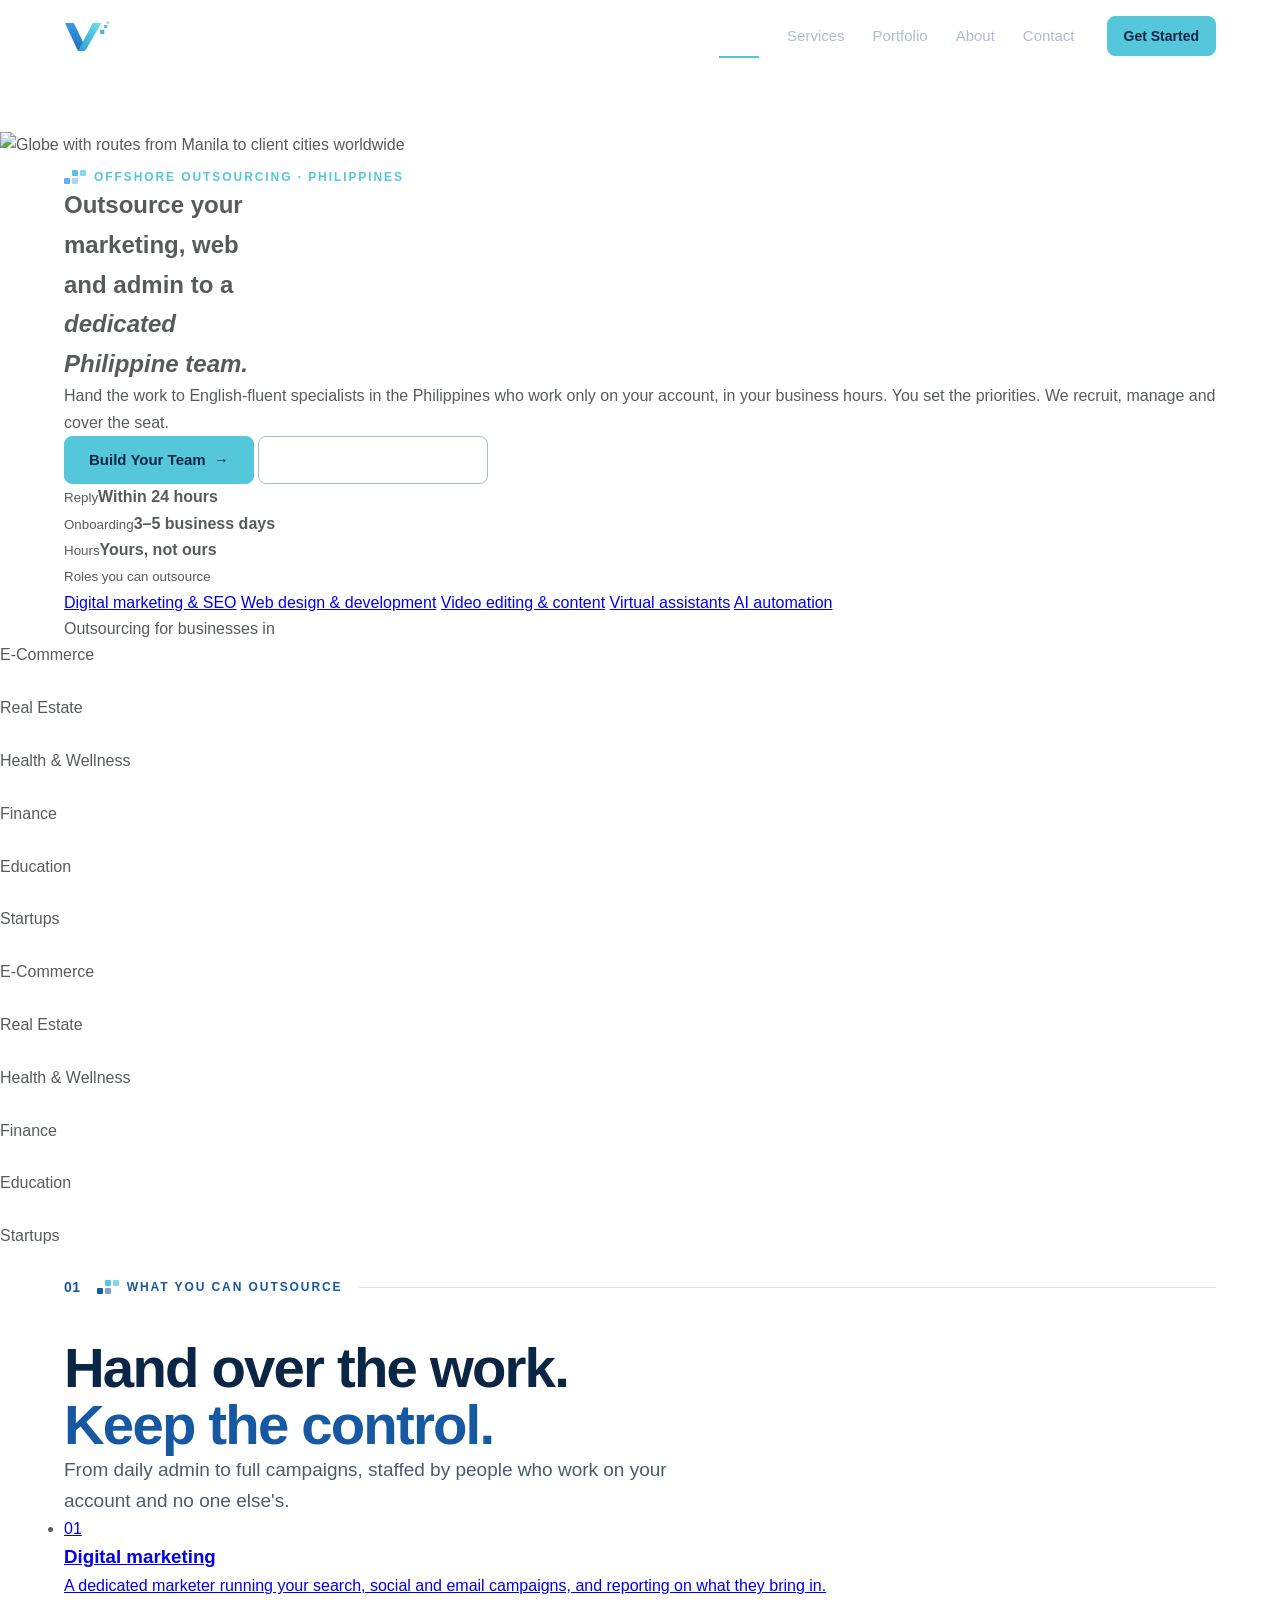
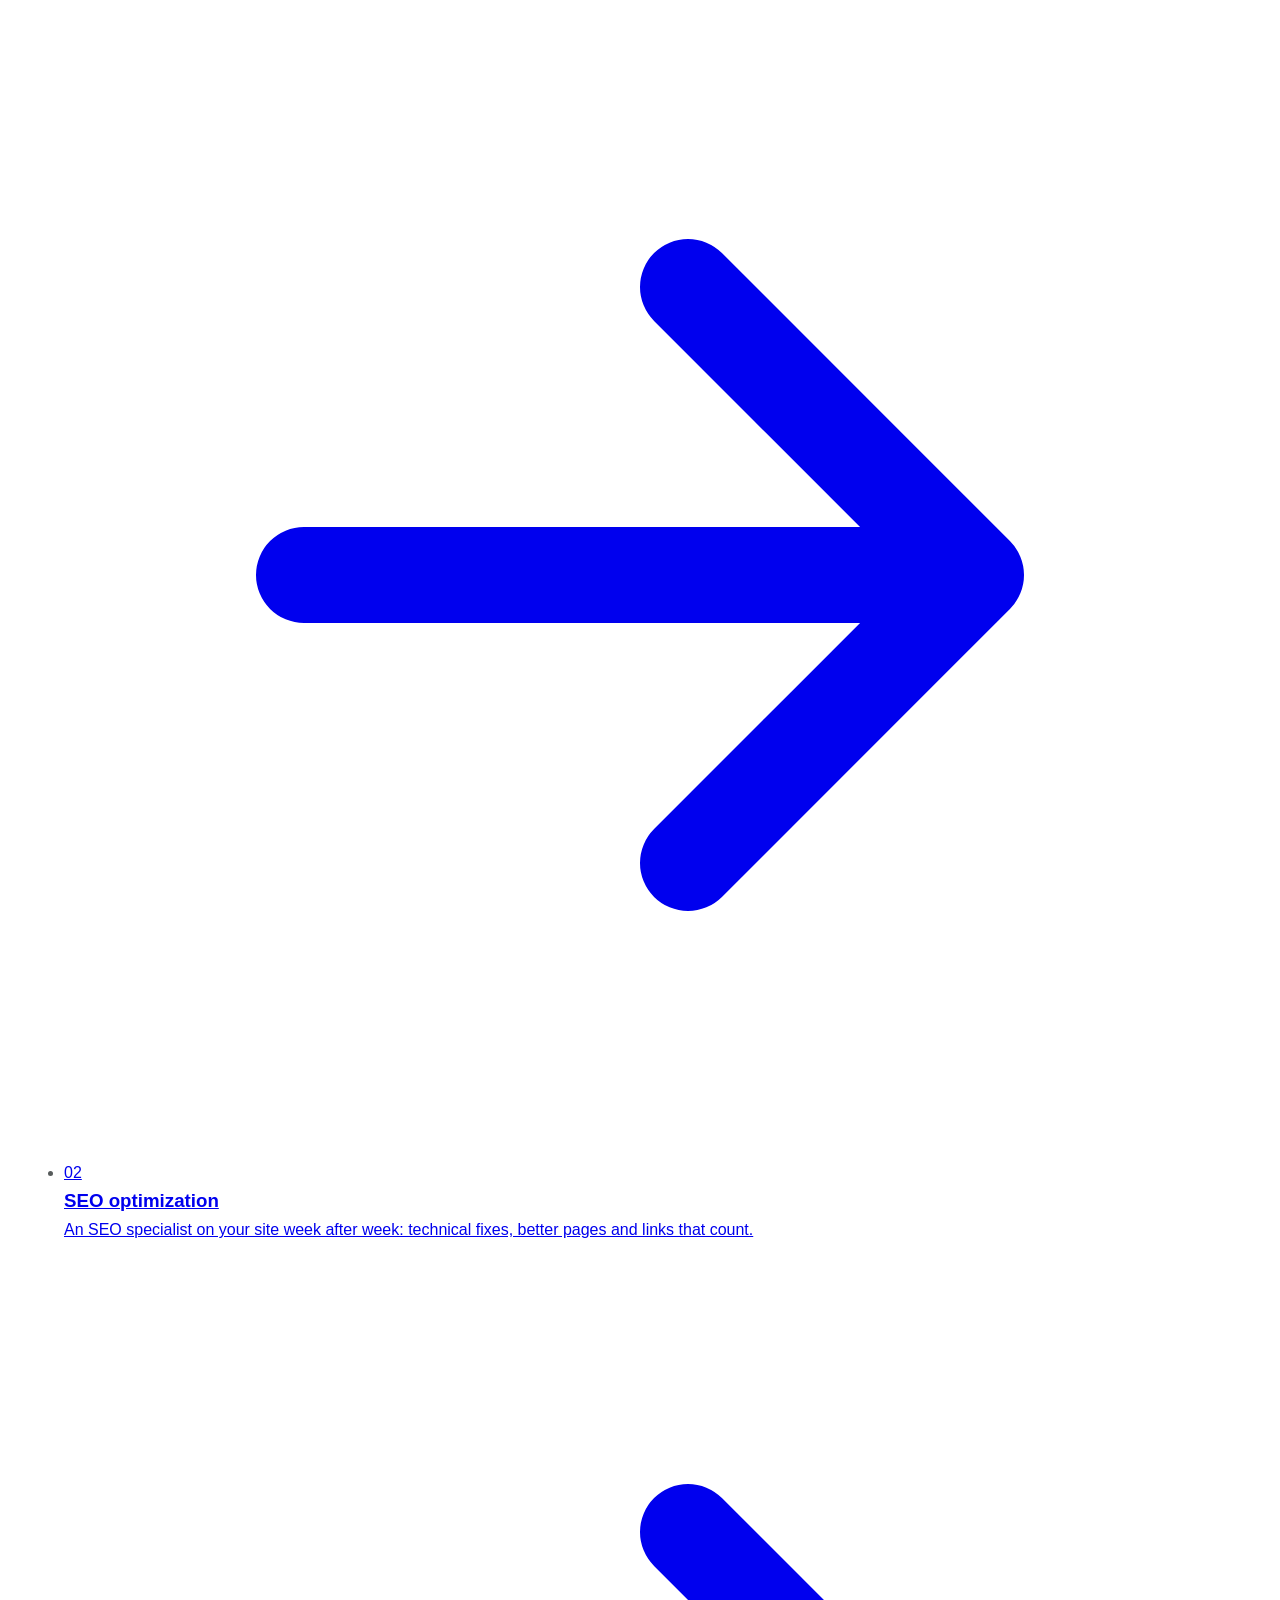
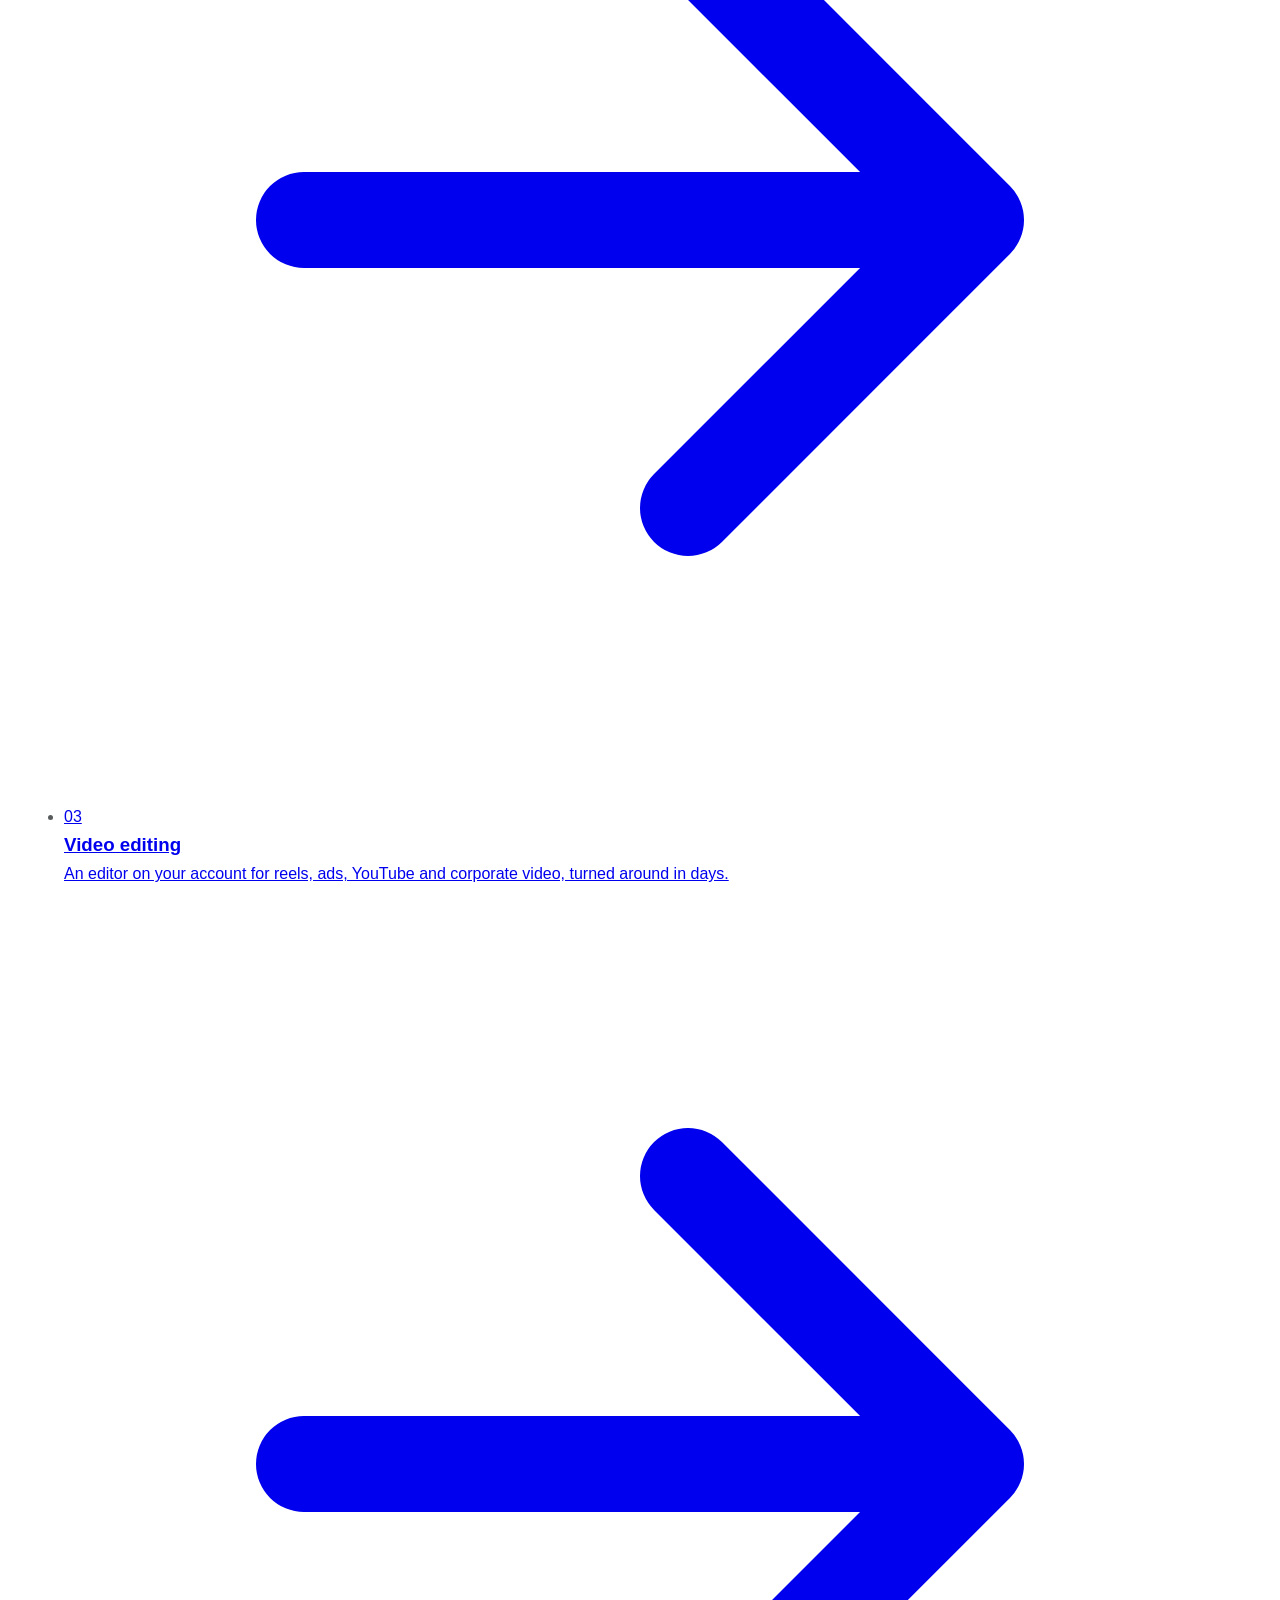
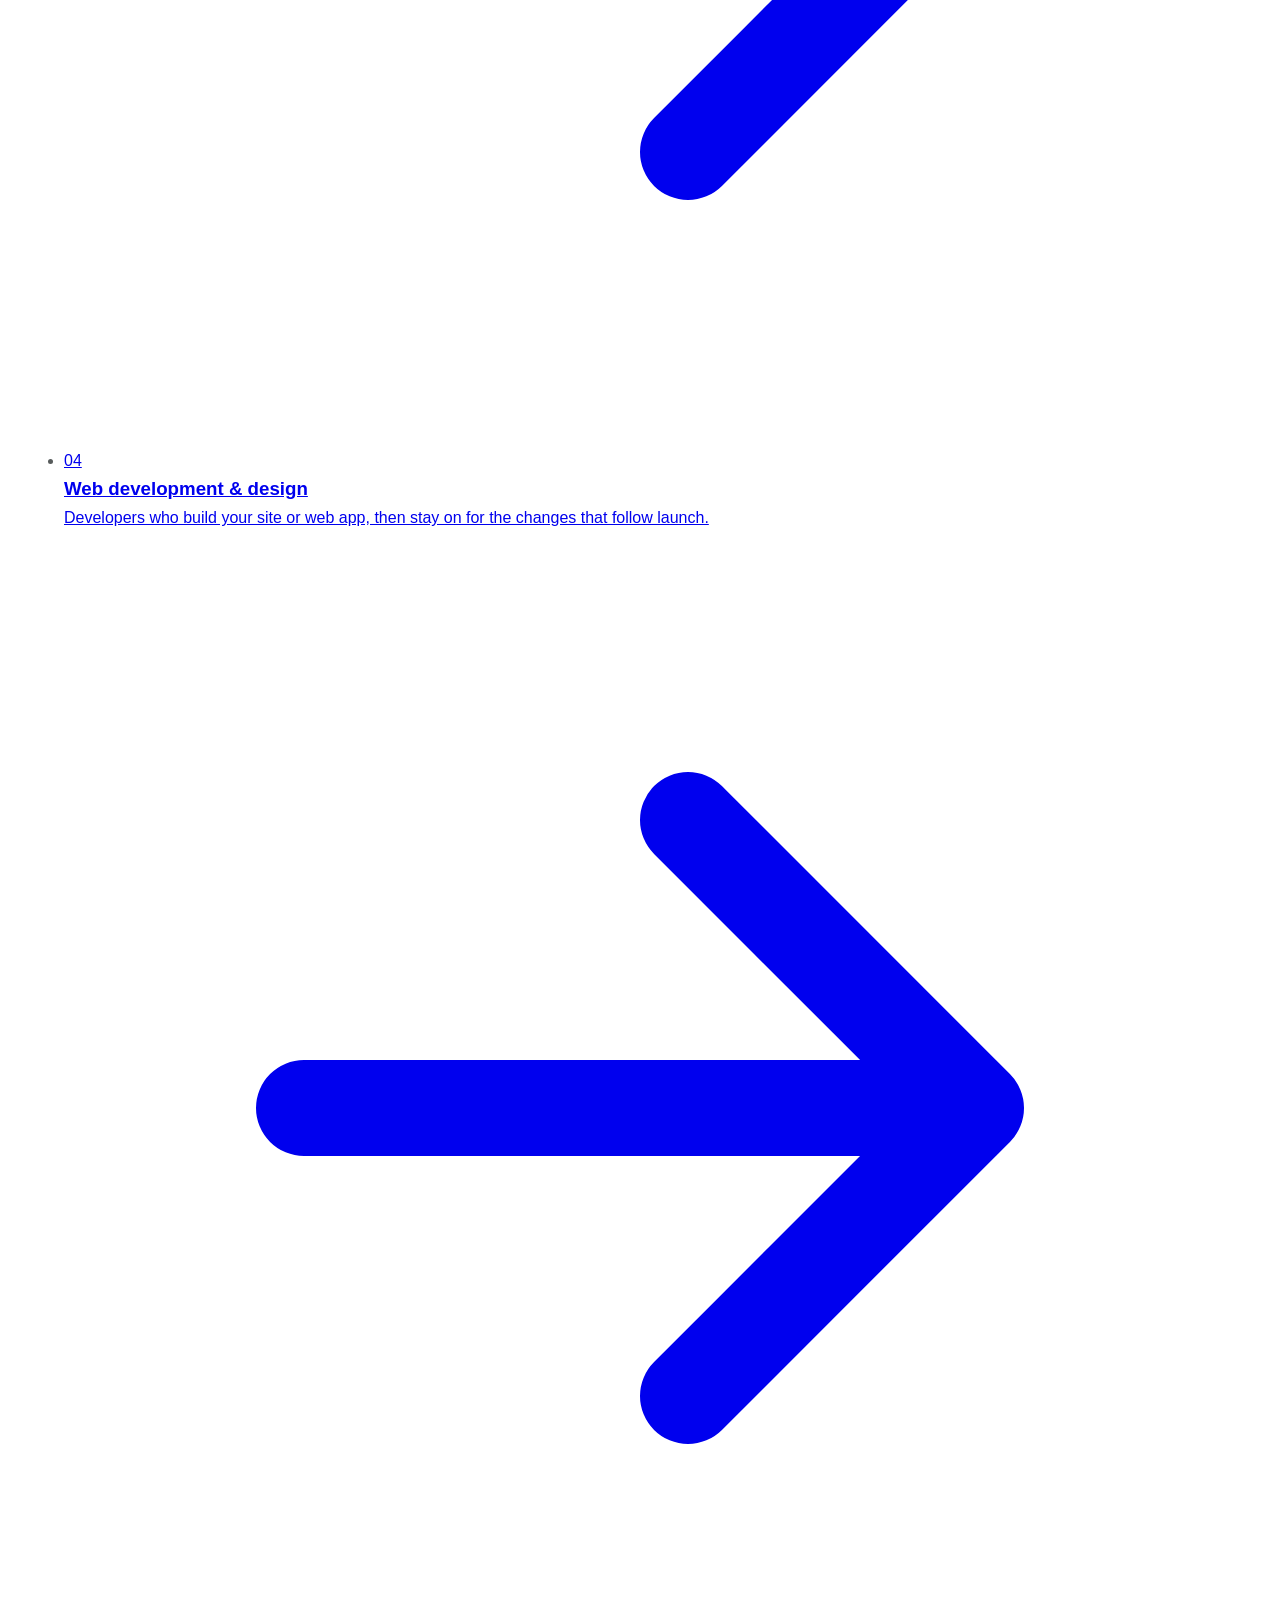
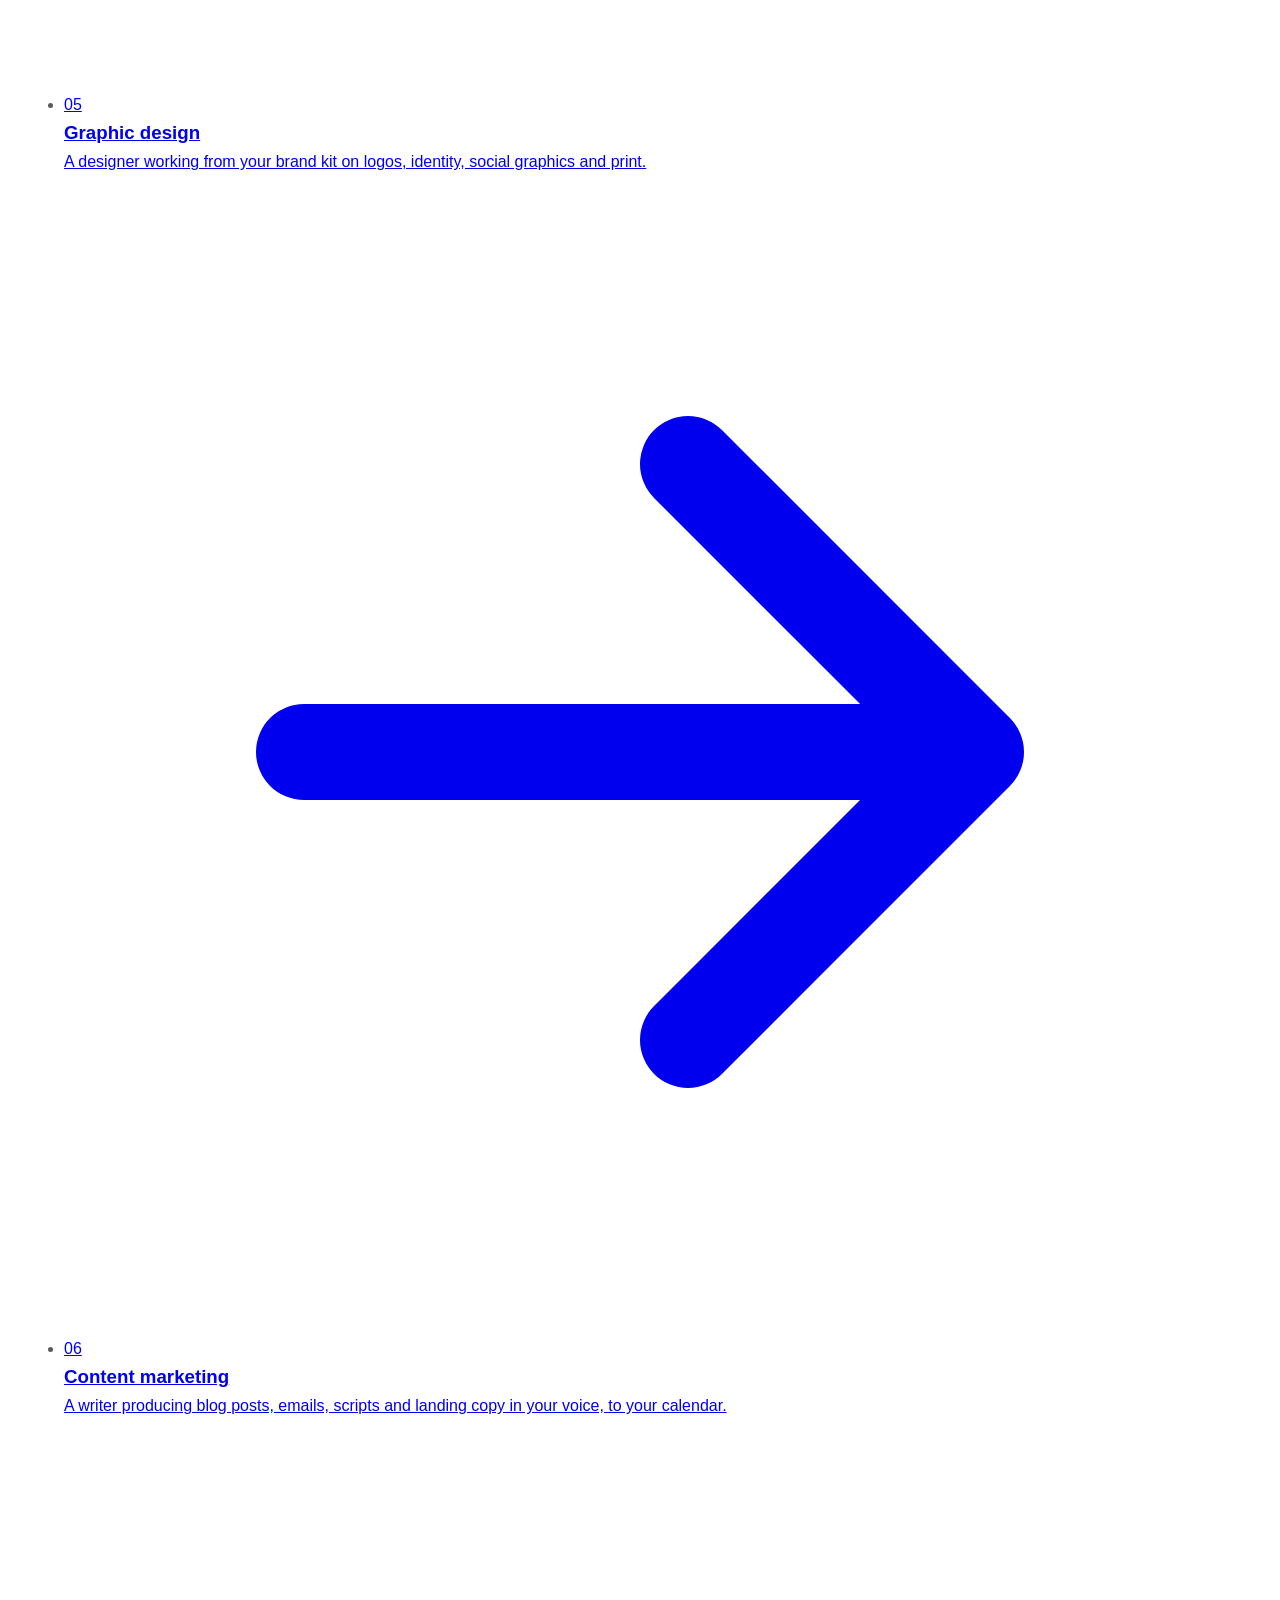
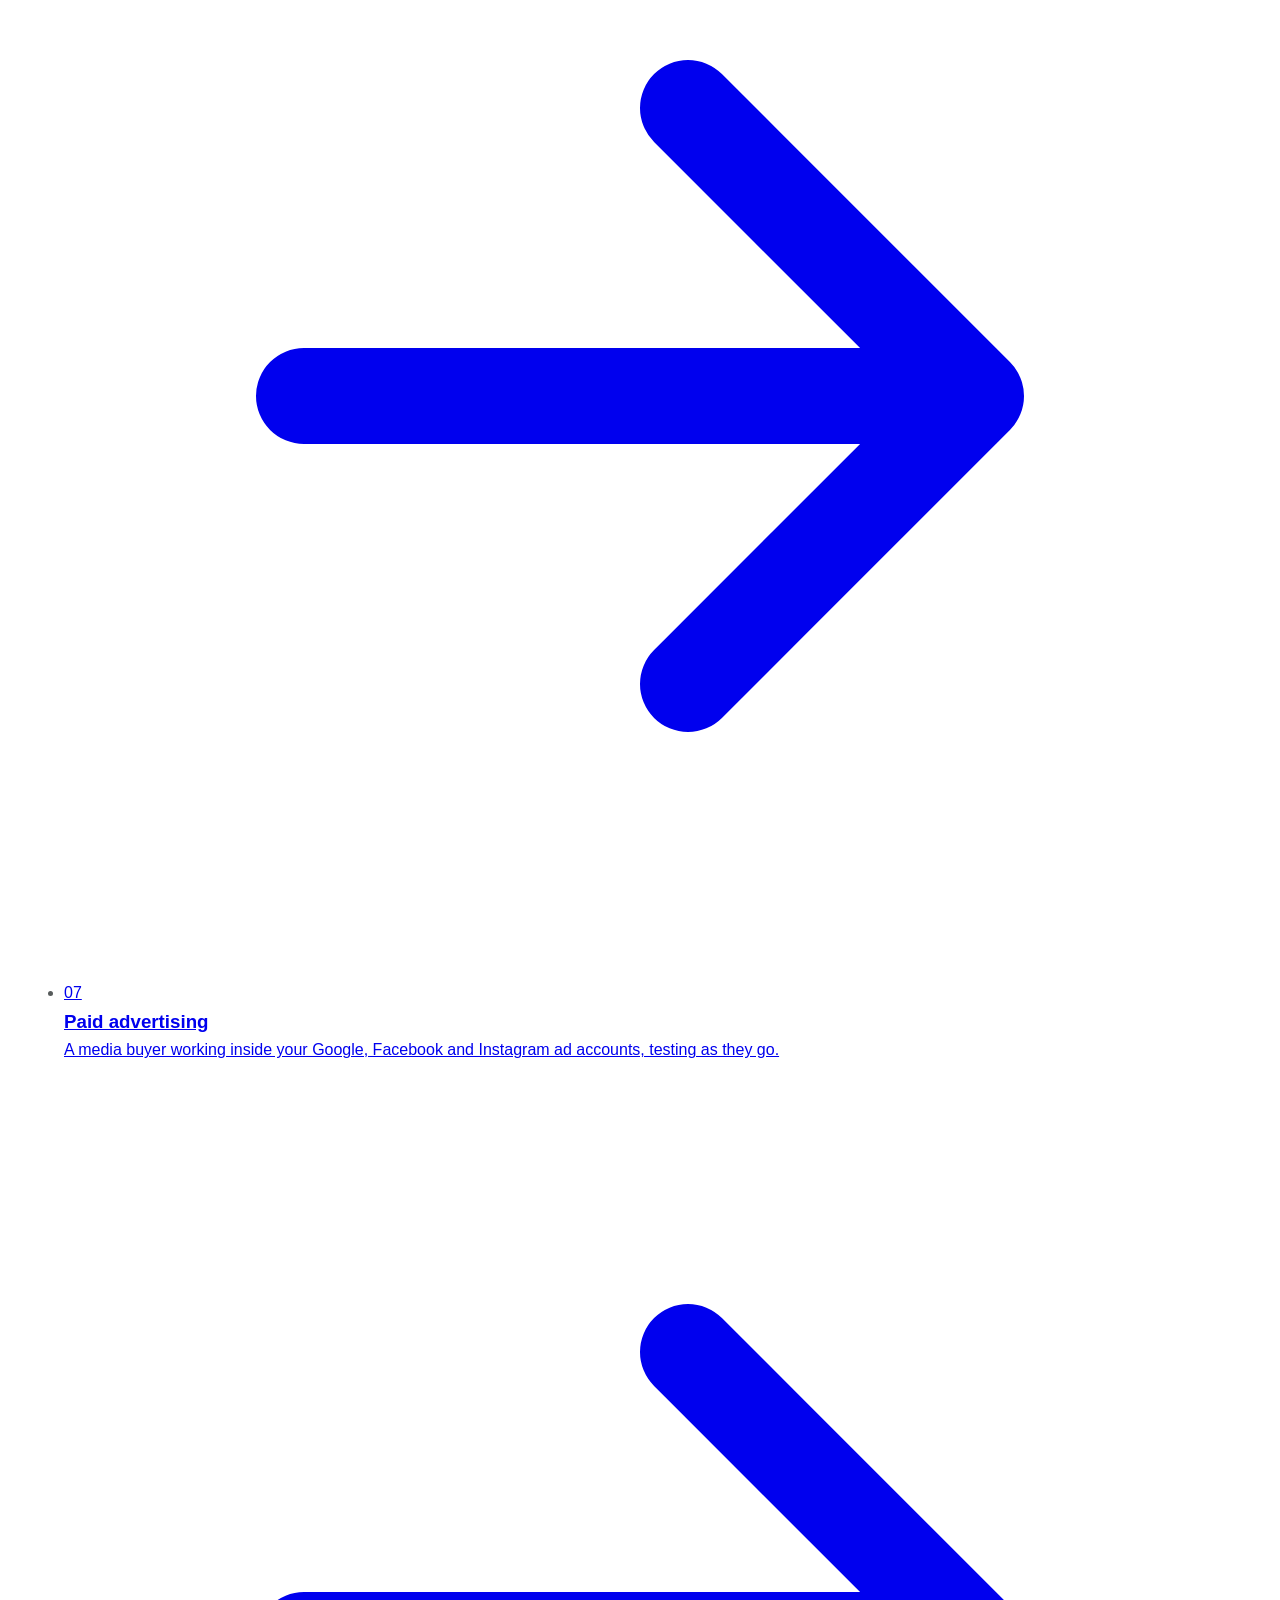
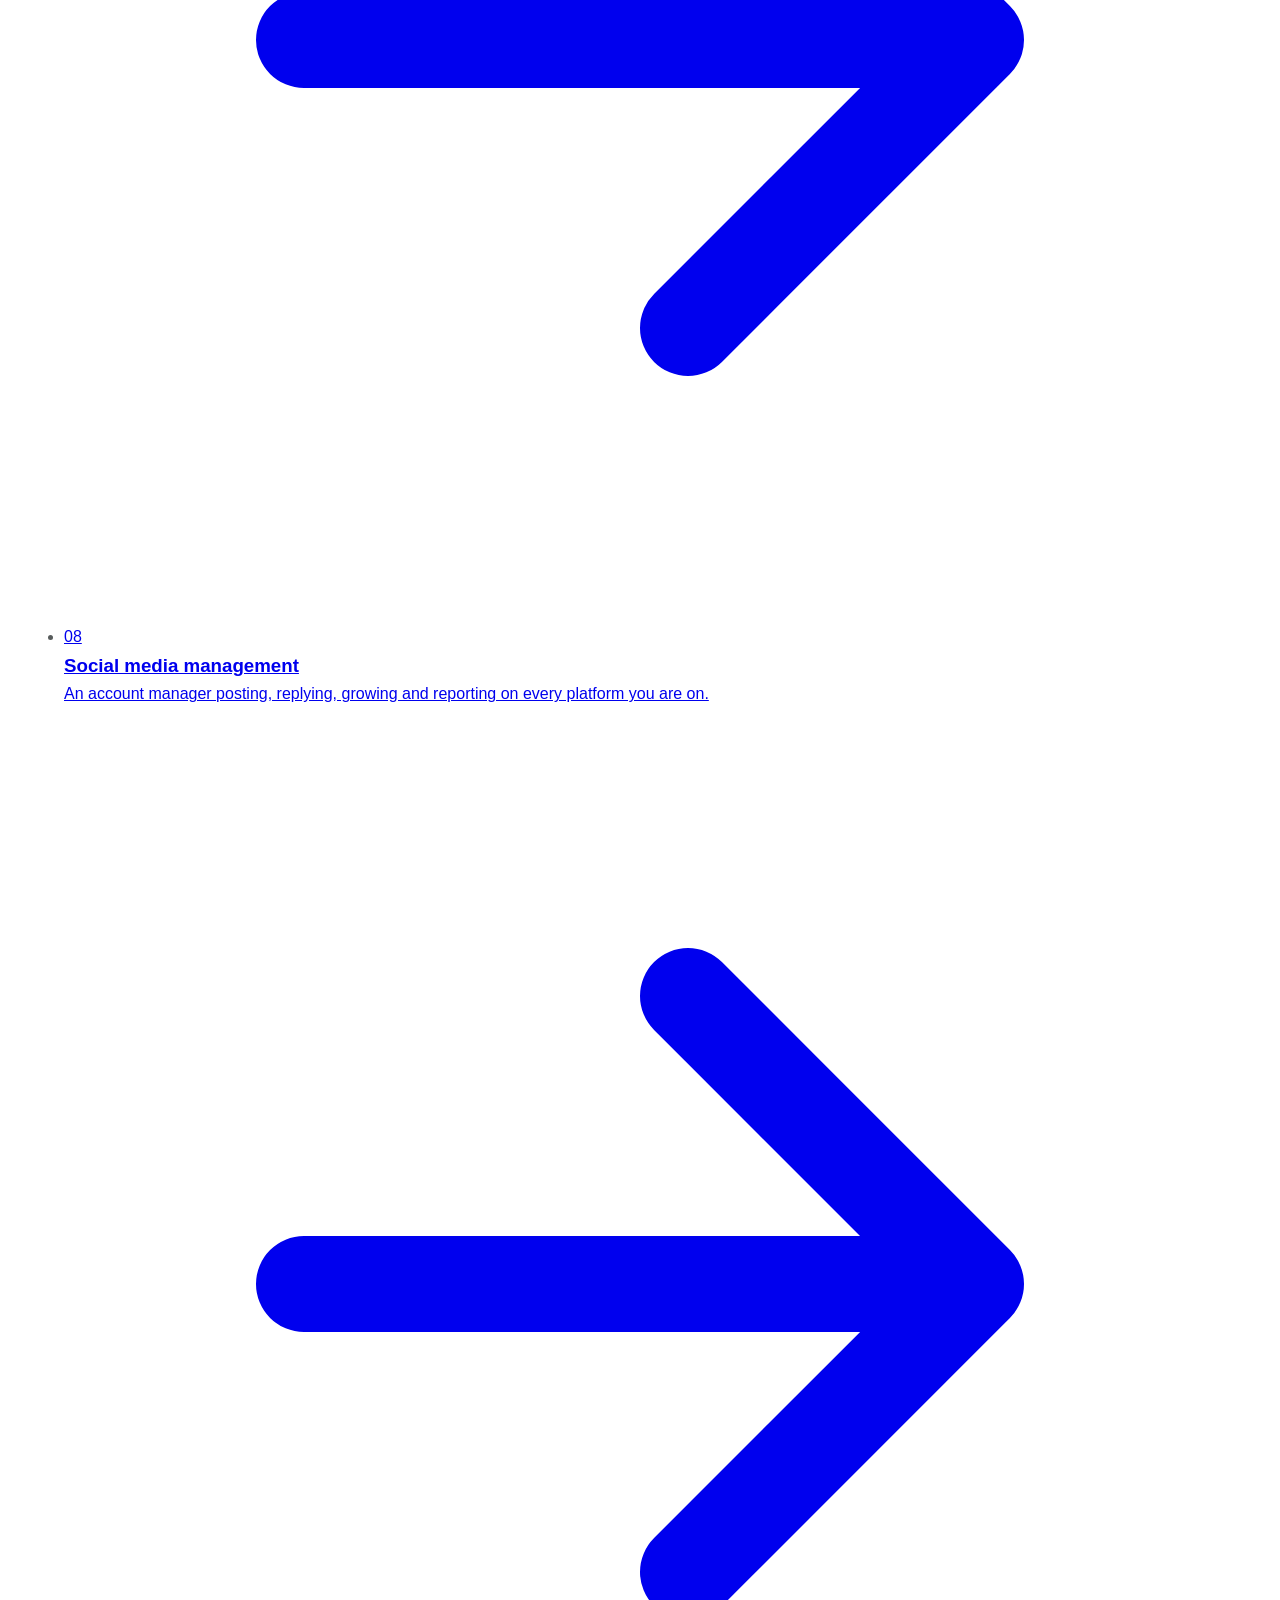
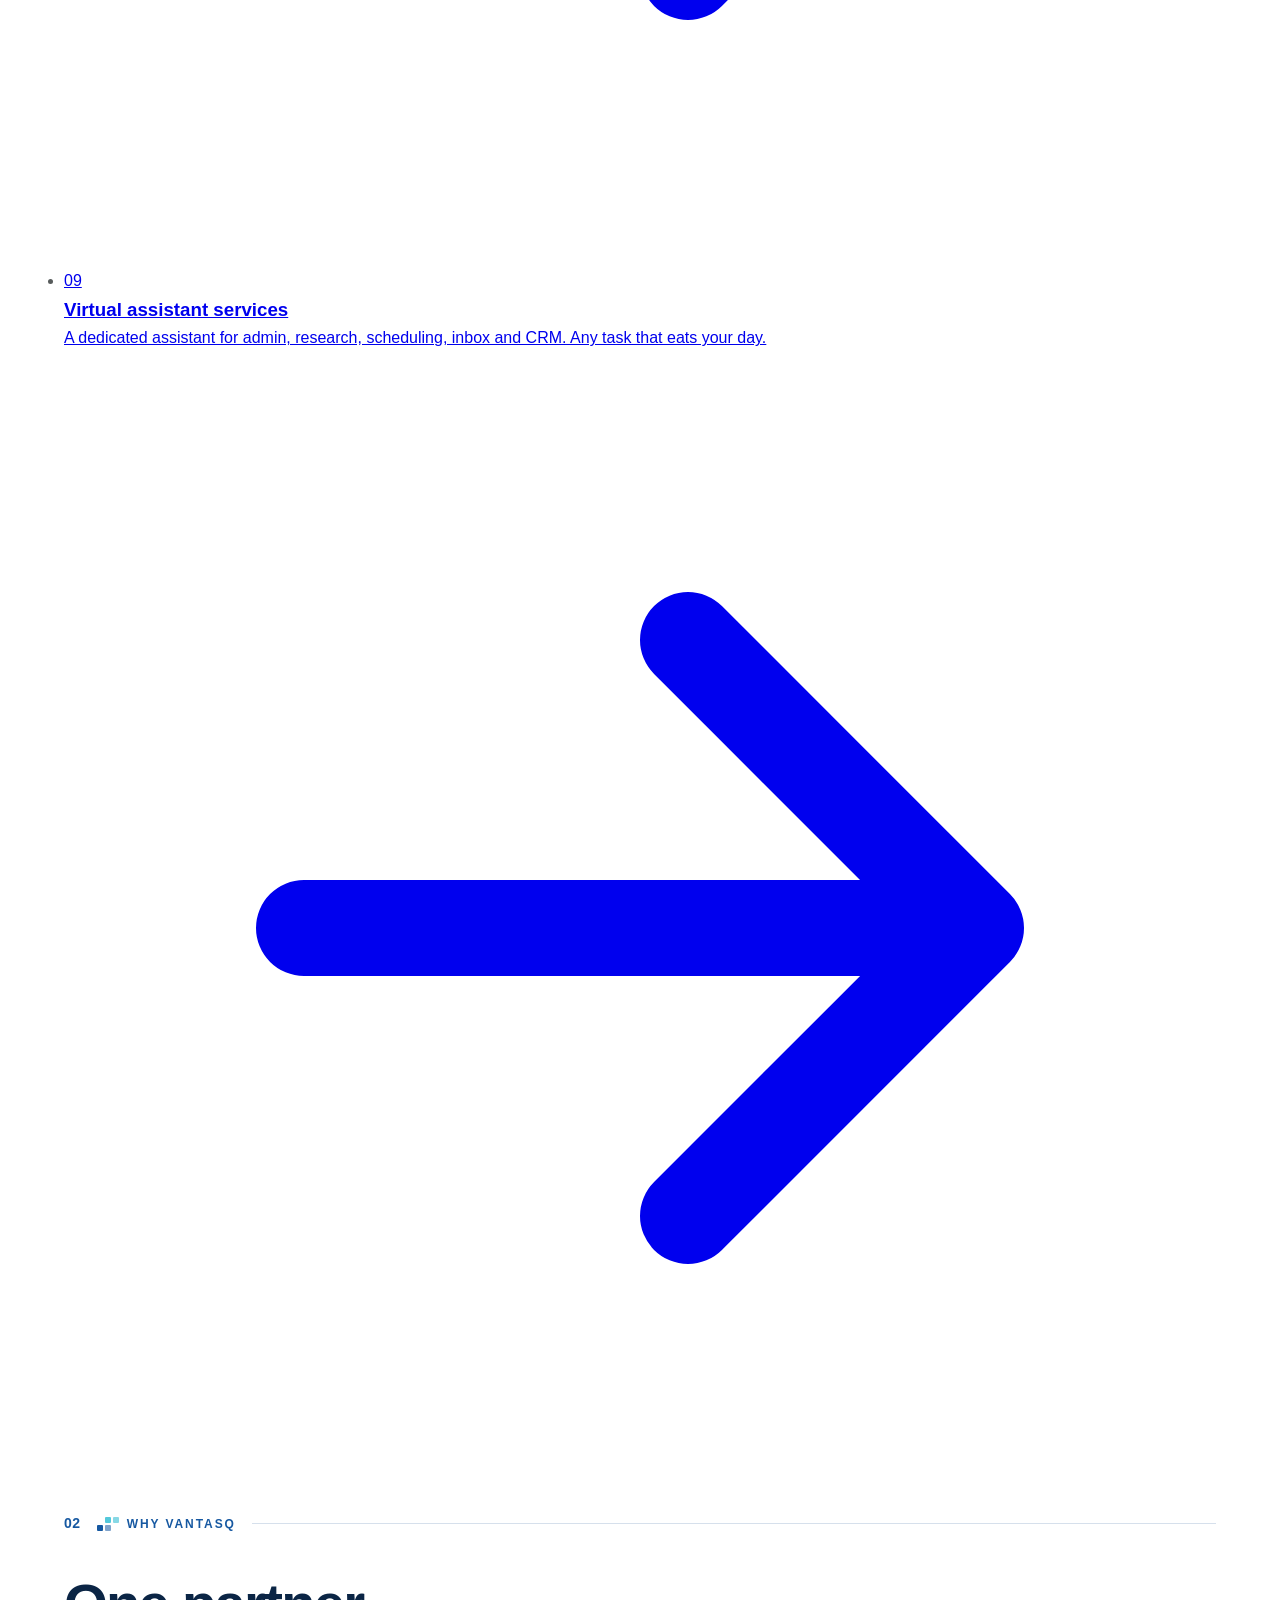
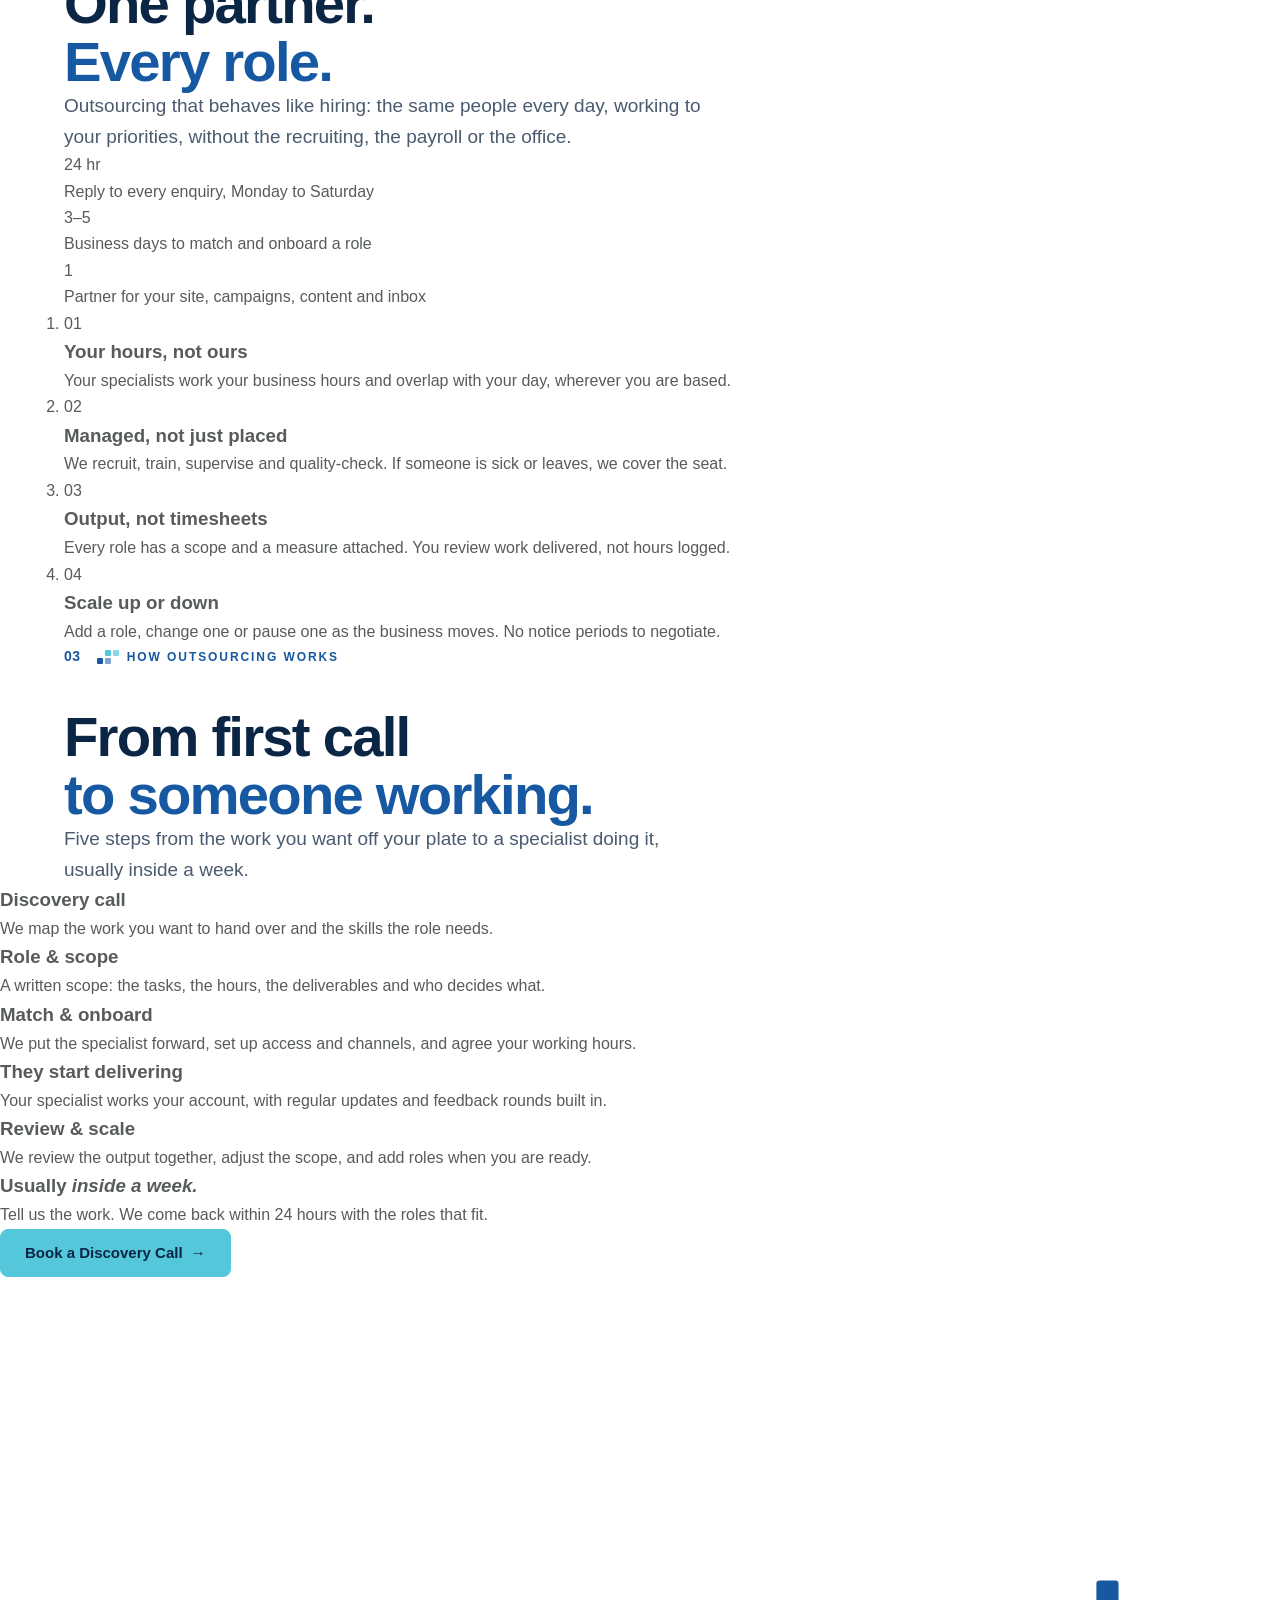
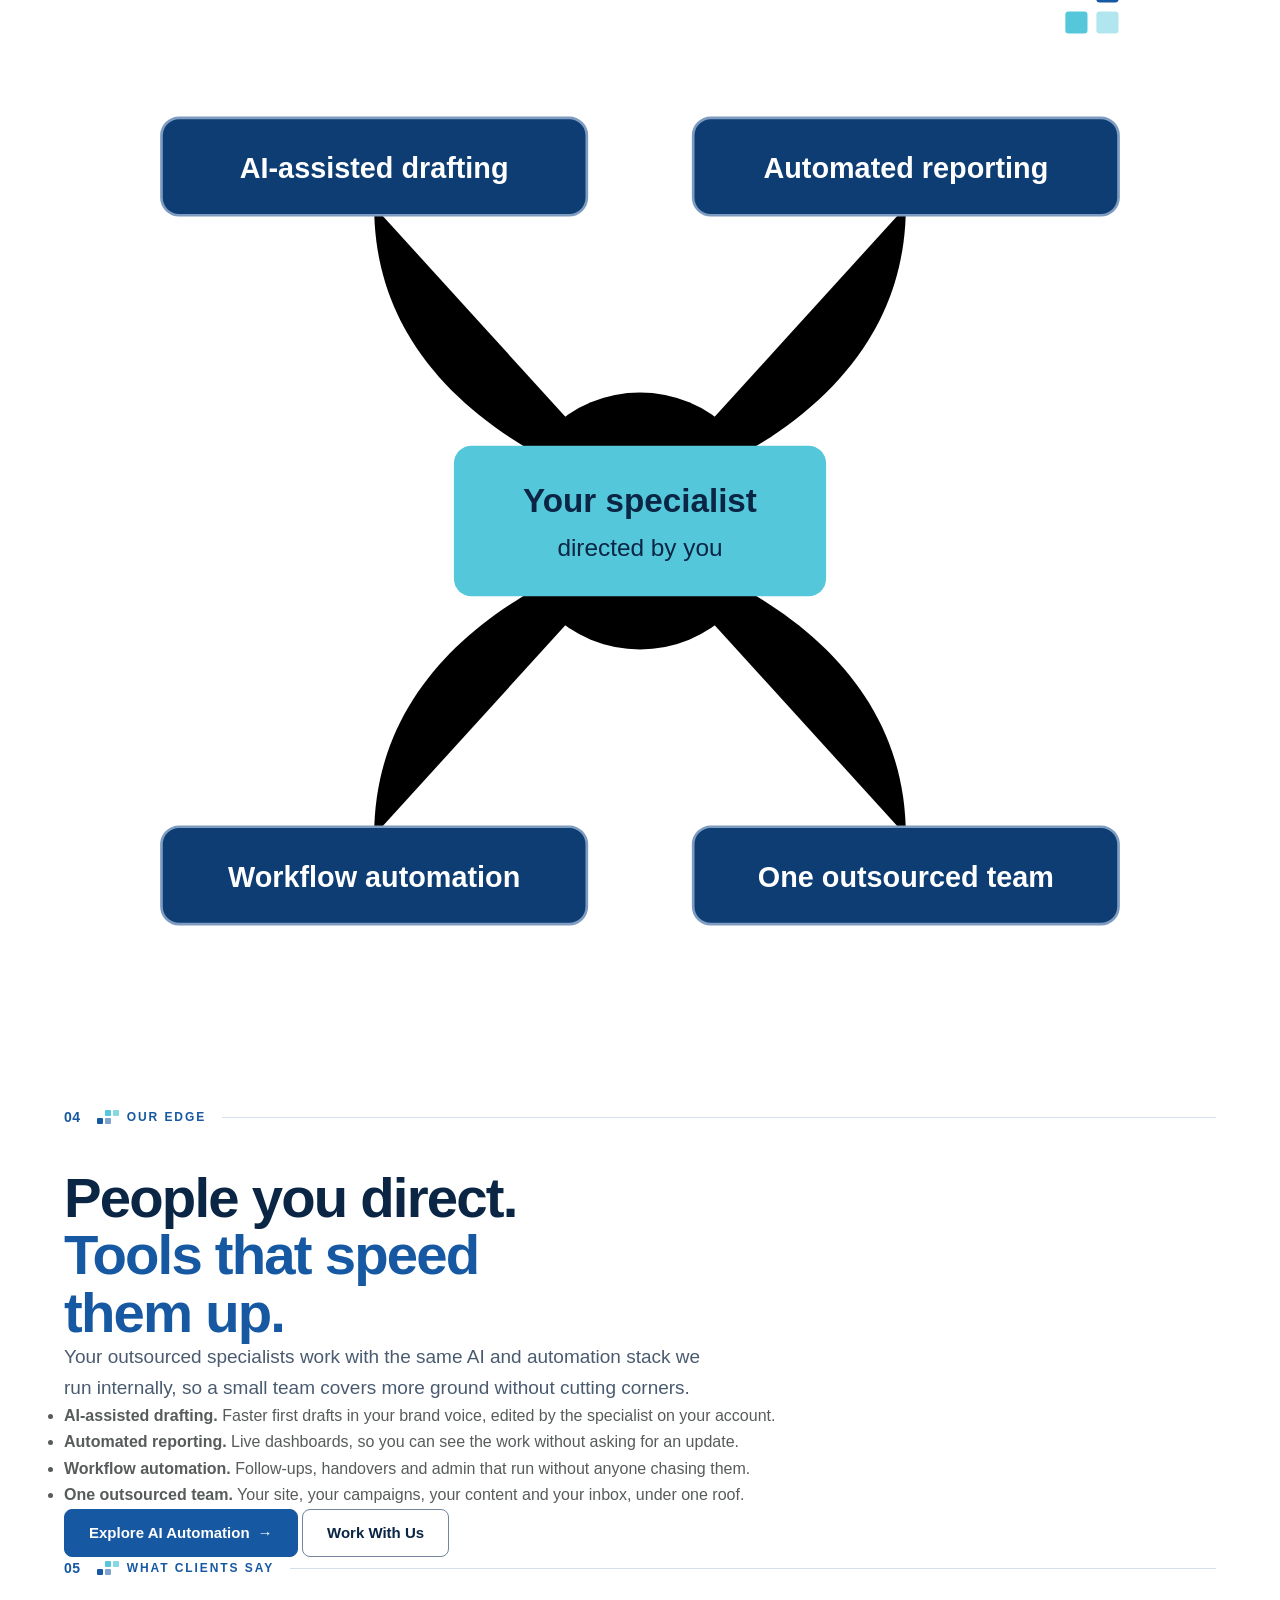
==== public/index.html @ dd67c236 "chore: rebrand kavyro solutions to vantasq Renames the brand, domain (vantasq.com), contact email, r" ====
<!DOCTYPE html>
<html lang="en">
<head>
  <meta charset="UTF-8" />
  <meta name="viewport" content="width=device-width, initial-scale=1.0" />
  <!-- Google tag (gtag.js). The queue and config are set up here as usual;
       the library itself is fetched after the load event so that on a slow
       connection its 70 KB does not compete with the stylesheet and the hero
       fonts. gtag.js replays the queued config, so the page view is still
       recorded. -->
  <script>
    window.dataLayer = window.dataLayer || [];
    function gtag(){dataLayer.push(arguments);}
    gtag('js', new Date());

    gtag('config', 'G-FJXBDVE3B0');

    window.addEventListener('load', function () {
      var s = document.createElement('script');
      s.async = true;
      s.src = 'https://www.googletagmanager.com/gtag/js?id=G-FJXBDVE3B0';
      document.head.appendChild(s);
    });
  </script>
  <title>Outsource Marketing, Web &amp; Admin to the Philippines | Vantasq</title>
  <meta name="description" content="Outsource marketing, SEO, web design, video and admin to dedicated Philippine specialists. English-fluent, working your hours, recruited and managed by us." />
  <link rel="canonical" href="https://vantasq.com/" />
  <meta name="theme-color" content="#1658a1" />

  <!-- Link previews. og:image is the 1200×630 card tools/og-image.js renders. -->
  <meta property="og:type" content="website" />
  <meta property="og:site_name" content="Vantasq" />
  <meta property="og:url" content="https://vantasq.com/" />
  <meta property="og:title" content="Outsource Marketing, Web &amp; Admin to the Philippines | Vantasq" />
  <meta property="og:description" content="Outsource marketing, SEO, web design, video and admin to dedicated Philippine specialists. English-fluent, working your hours, recruited and managed by us." />
  <meta property="og:image" content="https://vantasq.com/assets/og-image.jpg" />
  <meta property="og:image:width" content="1200" />
  <meta property="og:image:height" content="630" />
  <meta property="og:image:alt" content="Vantasq — outsourcing partner in the Philippines" />
  <meta property="og:locale" content="en_US" />
  <meta name="twitter:card" content="summary_large_image" />
  <meta name="twitter:title" content="Outsource Marketing, Web &amp; Admin to the Philippines | Vantasq" />
  <meta name="twitter:description" content="Outsource marketing, SEO, web design, video and admin to dedicated Philippine specialists. English-fluent, working your hours, recruited and managed by us." />
  <meta name="twitter:image" content="https://vantasq.com/assets/og-image.jpg" />
  <meta name="twitter:image:alt" content="Vantasq — outsourcing partner in the Philippines" />
  <link rel="icon" href="favicon.ico" sizes="48x48" />
  <link rel="icon" type="image/svg+xml" href="assets/icon.svg" />
  <link rel="apple-touch-icon" href="assets/apple-touch-icon.png" />
  <!-- The headline face, fetched alongside the CSS instead of after it. -->
  <link rel="preload" href="assets/fonts/montserrat-latin.woff2" as="font" type="font/woff2" crossorigin />
  <link rel="stylesheet" href="assets/styles/main.css?v=20261029" />
  <link rel="stylesheet" href="assets/styles/home-page.css?v=20261029" />
  <link rel="stylesheet" href="assets/styles/contact-block.css?v=20261029" />

  <!-- Organization and WebSite for the knowledge panel; the service list
       mirrors #services and the contact form's <select>. -->
  <script type="application/ld+json">
  {
    "@context": "https://schema.org",
    "@graph": [
      {
        "@type": "Organization",
        "@id": "https://vantasq.com/#organization",
        "name": "Vantasq",
        "url": "https://vantasq.com/",
        "logo": {
          "@type": "ImageObject",
          "url": "https://vantasq.com/assets/logo.png",
          "width": 512,
          "height": 512
        },
        "image": "https://vantasq.com/assets/og-image.jpg",
        "description": "Outsourcing partner based in the Philippines. Vantasq places dedicated, English-fluent marketing, SEO, web design, video and virtual assistant specialists inside client businesses and manages them day to day.",
        "address": {
          "@type": "PostalAddress",
          "addressCountry": "PH"
        },
        "areaServed": "Worldwide",
        "knowsLanguage": "English",
        "email": "info@vantasq.com",
        "sameAs": [
          "https://www.facebook.com/people/Kavyro-Solutions/61587041615055/",
          "https://www.instagram.com/kavyrosolutions"
        ],
        "contactPoint": {
          "@type": "ContactPoint",
          "contactType": "sales",
          "email": "info@vantasq.com",
          "availableLanguage": "English"
        },
        "hasOfferCatalog": {
          "@type": "OfferCatalog",
          "name": "Outsourced roles and services",
          "itemListElement": [
            { "@type": "Offer", "itemOffered": { "@type": "Service", "name": "Digital Marketing" } },
            { "@type": "Offer", "itemOffered": { "@type": "Service", "name": "SEO Optimization" } },
            { "@type": "Offer", "itemOffered": { "@type": "Service", "name": "Video Editing" } },
            { "@type": "Offer", "itemOffered": { "@type": "Service", "name": "Web Development & Design" } },
            { "@type": "Offer", "itemOffered": { "@type": "Service", "name": "Graphic Design" } },
            { "@type": "Offer", "itemOffered": { "@type": "Service", "name": "Content Marketing" } },
            { "@type": "Offer", "itemOffered": { "@type": "Service", "name": "Paid Advertising" } },
            { "@type": "Offer", "itemOffered": { "@type": "Service", "name": "Social Media Management" } },
            { "@type": "Offer", "itemOffered": { "@type": "Service", "name": "Virtual Assistant Services" } },
            { "@type": "Offer", "itemOffered": { "@type": "Service", "name": "Dedicated Offshore Staffing" } }
          ]
        }
      },
      {
        "@type": "WebSite",
        "@id": "https://vantasq.com/#website",
        "url": "https://vantasq.com/",
        "name": "Vantasq",
        "inLanguage": "en",
        "publisher": { "@id": "https://vantasq.com/#organization" }
      },
      {
        "@type": "WebPage",
        "@id": "https://vantasq.com/#webpage",
        "url": "https://vantasq.com/",
        "name": "Outsource Marketing, Web & Admin to the Philippines | Vantasq",
        "description": "Outsource marketing, SEO, web design, video and admin to dedicated Philippine specialists. English-fluent, working your hours, recruited and managed by us.",
        "inLanguage": "en",
        "isPartOf": { "@id": "https://vantasq.com/#website" },
        "about": { "@id": "https://vantasq.com/#organization" },
        "primaryImageOfPage": {
          "@type": "ImageObject",
          "url": "https://vantasq.com/assets/og-image.jpg",
          "width": 1200,
          "height": 630
        },
        "significantLink": [
          "https://vantasq.com/digital-marketing-seo",
          "https://vantasq.com/web-design",
          "https://vantasq.com/video-editing",
          "https://vantasq.com/virtual-assistant-services",
          "https://vantasq.com/ai-automation",
          "https://vantasq.com/about"
        ]
      },
      {
        "@type": "FAQPage",
        "@id": "https://vantasq.com/#faq",
        "mainEntity": [
          {
            "@type": "Question",
            "name": "How quickly can someone start?",
            "acceptedAnswer": { "@type": "Answer", "text": "Most roles are matched and onboarded within 3–5 business days of sign-off. We reply to every enquiry within 24 hours, Monday to Saturday." }
          },
          {
            "@type": "Question",
            "name": "Do I manage the person day to day?",
            "acceptedAnswer": { "@type": "Answer", "text": "You set the priorities and review the output. We handle recruitment, supervision, quality checks and cover, so you are not running an offshore HR function." }
          },
          {
            "@type": "Question",
            "name": "What hours does my outsourced team work?",
            "acceptedAnswer": { "@type": "Answer", "text": "Yours. Your specialists work your business hours and overlap with your day, whether you are in the United States, the United Kingdom, Australia or anywhere else." }
          },
          {
            "@type": "Question",
            "name": "What happens if my specialist is sick or leaves?",
            "acceptedAnswer": { "@type": "Answer", "text": "We cover the seat. Every account has a backup briefed on the work, and finding a replacement is our job, not yours." }
          },
          {
            "@type": "Question",
            "name": "Is my data safe with an offshore team?",
            "acceptedAnswer": { "@type": "Answer", "text": "Accounts, files and data stay in your own systems. Access is role-based and revocable, and everyone working on your account signs an NDA." }
          },
          {
            "@type": "Question",
            "name": "Can I outsource more than one role?",
            "acceptedAnswer": { "@type": "Answer", "text": "Yes, and most clients do. One partner covers your website, marketing, video and admin, so nothing falls between the cracks." }
          }
        ]
      }
    ]
  }
  </script>
</head>
<body>
  <a class="skip-link" href="#main">Skip to content</a>

  <!-- ─── MOBILE NAV ─────────────────────────────────────────────── -->
  <div class="mobile-nav" id="mobileNav">
    <button type="button" class="mobile-close" onclick="closeMob()" aria-label="Close menu"><svg class="icon ico-close" viewBox="0 0 24 24" aria-hidden="true" focusable="false"><path class="stroke" d="m6 6 12 12M18 6 6 18" fill="none" stroke-width="2.6"/></svg></button>
    <a href="#hero" onclick="closeMob()">Home</a>
    <a href="/services" onclick="closeMob()">Services</a>
    <a href="/portfolio" onclick="closeMob()">Portfolio</a>
    <a href="/about" onclick="closeMob()">About</a>
    <a href="/contact" onclick="closeMob()">Contact</a>
    <a href="/contact" onclick="closeMob()" class="btn btn-cyan">Get Started <span class="arr" aria-hidden="true">→</span></a>
  </div>

  <!-- ─── NAVBAR ─────────────────────────────────────────────────── -->
  <nav class="nav-over">
    <div class="container nav-inner">
      <a href="#hero" class="logo">
        <div class="logo-icon">
          <img src="assets/logo-mark.svg" alt="" width="45" height="30" />
        </div>
        <div class="logo-text">
          <span class="logo-name">VANTASQ</span>
        </div>
      </a>
      <div class="nav-right">
        <ul class="nav-links">
          <li><a href="#hero" aria-current="page">Home</a></li>
          <li><a href="/services">Services</a></li>
          <li><a href="/portfolio">Portfolio</a></li>
          <li><a href="/about">About</a></li>
          <li><a href="/contact">Contact</a></li>
        </ul>
        <a href="/contact" class="btn btn-cyan btn-sm">Get Started</a>
        <button type="button" class="hamburger" onclick="openMob()" aria-label="Open menu">
          <span></span><span></span><span></span>
        </button>
      </div>
    </div>
  </nav>

  <div class="prog" aria-hidden="true"><i></i></div>

  <main id="main">

  <!-- ─── HERO ───────────────────────────────────────────────────── -->
  <section id="hero" class="on-night">
    <!-- The poster is the globe's first frame as an SVG, so the hero is whole
         before any script runs. main.js swaps in the live WebGL globe once the
         page has loaded (hero-globe.js); without WebGL the poster stays. -->
    <div class="hero-globe" data-globe="hero" aria-hidden="true">
      <img class="globe-poster" src="assets/images/globe-poster.svg?v=20261029" alt="Globe with routes from Manila to client cities worldwide" width="1000" height="1000" fetchpriority="high" />
      <canvas></canvas>
      <div class="globe-labels"></div>
    </div>

    <div class="hero-copy">
      <div class="container" data-hero-copy>
        <p class="eyebrow hero-in"><span class="px" aria-hidden="true"><i></i><i></i><i></i><i></i></span>Offshore outsourcing · Philippines</p>
        <h1 class="hero-title">
          <span class="ln"><span>Outsource your</span></span>
          <span class="ln"><span>marketing, web</span></span>
          <span class="ln"><span>and admin to a</span></span>
          <span class="ln"><span><em>dedicated</em></span></span>
          <span class="ln"><span><em>Philippine team.</em></span></span>
        </h1>
        <p class="hero-desc">Hand the work to English-fluent specialists in the Philippines who work only on your account, in your business hours. You set the priorities. We recruit, manage and cover the seat.</p>
        <div class="acts">
          <a href="#contact" class="btn btn-cyan">Build Your Team <span class="arr" aria-hidden="true">→</span></a>
          <a href="#services" class="btn btn-outline-white">What You Can Outsource</a>
        </div>
      </div>
    </div>

    <div class="hero-meta">
      <div class="container">
        <div class="meta"><small>Reply</small><b>Within 24 hours</b></div>
        <div class="meta"><small>Onboarding</small><b>3–5 business days</b></div>
        <div class="meta"><small>Hours</small><b>Yours, not ours</b></div>
        <div class="meta"><small>Roles you can outsource</small>
          <div class="tick">
            <a href="/digital-marketing-seo">Digital marketing &amp; SEO</a>
            <a href="/web-design">Web design &amp; development</a>
            <a href="/video-editing">Video editing &amp; content</a>
            <a href="/virtual-assistant-services">Virtual assistants</a>
            <a href="/ai-automation">AI automation</a>
          </div>
        </div>
      </div>
    </div>
  </section>

  <!-- ─── TRUST ──────────────────────────────────────────────────── -->
  <section id="trust" aria-label="Industries we work with">
    <div class="container"><p class="trust-label">Outsourcing for businesses in</p></div>
    <div class="marquee">
      <ul>
        <li>E-Commerce</li><li class="sq" aria-hidden="true"></li>
        <li>Real Estate</li><li class="sq" aria-hidden="true"></li>
        <li>Health &amp; Wellness</li><li class="sq" aria-hidden="true"></li>
        <li>Finance</li><li class="sq" aria-hidden="true"></li>
        <li>Education</li><li class="sq" aria-hidden="true"></li>
        <li>Startups</li><li class="sq" aria-hidden="true"></li>
      </ul>
      <ul aria-hidden="true">
        <li>E-Commerce</li><li class="sq"></li>
        <li>Real Estate</li><li class="sq"></li>
        <li>Health &amp; Wellness</li><li class="sq"></li>
        <li>Finance</li><li class="sq"></li>
        <li>Education</li><li class="sq"></li>
        <li>Startups</li><li class="sq"></li>
      </ul>
    </div>
  </section>

  <!-- ─── 01 SERVICES ────────────────────────────────────────────── -->
  <section id="services" class="sec">
    <div class="container">
      <div class="chap"><span class="chap-n">01</span><p class="eyebrow"><span class="px" aria-hidden="true"><i></i><i></i><i></i><i></i></span>What you can outsource</p><span class="chap-rule" data-reveal="rule"></span></div>
      <div class="split">
        <h2 class="h-d" data-reveal="lines"><span class="ln"><span>Hand over the work.</span></span><span class="ln"><span><em>Keep the control.</em></span></span></h2>
        <p class="lead" data-reveal>From daily admin to full campaigns, staffed by people who work on your account and no one else's.</p>
      </div>
      <ul class="svc-list">
        <li><a class="svc-row" href="/digital-marketing-seo" data-reveal><span class="svc-n">01</span><h3 class="svc-t">Digital marketing</h3><span class="svc-d">A dedicated marketer running your search, social and email campaigns, and reporting on what they bring in.</span><span class="svc-go" aria-hidden="true"><svg viewBox="0 0 24 24" fill="none" stroke="currentColor" stroke-width="2" stroke-linecap="round" stroke-linejoin="round"><path d="M5 12h14M13 6l6 6-6 6"/></svg></span></a></li>
        <li><a class="svc-row" href="/digital-marketing-seo" data-reveal><span class="svc-n">02</span><h3 class="svc-t">SEO optimization</h3><span class="svc-d">An SEO specialist on your site week after week: technical fixes, better pages and links that count.</span><span class="svc-go" aria-hidden="true"><svg viewBox="0 0 24 24" fill="none" stroke="currentColor" stroke-width="2" stroke-linecap="round" stroke-linejoin="round"><path d="M5 12h14M13 6l6 6-6 6"/></svg></span></a></li>
        <li><a class="svc-row" href="/video-editing" data-reveal><span class="svc-n">03</span><h3 class="svc-t">Video editing</h3><span class="svc-d">An editor on your account for reels, ads, YouTube and corporate video, turned around in days.</span><span class="svc-go" aria-hidden="true"><svg viewBox="0 0 24 24" fill="none" stroke="currentColor" stroke-width="2" stroke-linecap="round" stroke-linejoin="round"><path d="M5 12h14M13 6l6 6-6 6"/></svg></span></a></li>
        <li><a class="svc-row" href="/web-design" data-reveal><span class="svc-n">04</span><h3 class="svc-t">Web development &amp; design</h3><span class="svc-d">Developers who build your site or web app, then stay on for the changes that follow launch.</span><span class="svc-go" aria-hidden="true"><svg viewBox="0 0 24 24" fill="none" stroke="currentColor" stroke-width="2" stroke-linecap="round" stroke-linejoin="round"><path d="M5 12h14M13 6l6 6-6 6"/></svg></span></a></li>
        <li><a class="svc-row" href="/web-design#design" data-reveal><span class="svc-n">05</span><h3 class="svc-t">Graphic design</h3><span class="svc-d">A designer working from your brand kit on logos, identity, social graphics and print.</span><span class="svc-go" aria-hidden="true"><svg viewBox="0 0 24 24" fill="none" stroke="currentColor" stroke-width="2" stroke-linecap="round" stroke-linejoin="round"><path d="M5 12h14M13 6l6 6-6 6"/></svg></span></a></li>
        <li><a class="svc-row" href="/digital-marketing-seo#included" data-reveal><span class="svc-n">06</span><h3 class="svc-t">Content marketing</h3><span class="svc-d">A writer producing blog posts, emails, scripts and landing copy in your voice, to your calendar.</span><span class="svc-go" aria-hidden="true"><svg viewBox="0 0 24 24" fill="none" stroke="currentColor" stroke-width="2" stroke-linecap="round" stroke-linejoin="round"><path d="M5 12h14M13 6l6 6-6 6"/></svg></span></a></li>
        <li><a class="svc-row" href="/digital-marketing-seo#included" data-reveal><span class="svc-n">07</span><h3 class="svc-t">Paid advertising</h3><span class="svc-d">A media buyer working inside your Google, Facebook and Instagram ad accounts, testing as they go.</span><span class="svc-go" aria-hidden="true"><svg viewBox="0 0 24 24" fill="none" stroke="currentColor" stroke-width="2" stroke-linecap="round" stroke-linejoin="round"><path d="M5 12h14M13 6l6 6-6 6"/></svg></span></a></li>
        <li><a class="svc-row" href="/digital-marketing-seo#included" data-reveal><span class="svc-n">08</span><h3 class="svc-t">Social media management</h3><span class="svc-d">An account manager posting, replying, growing and reporting on every platform you are on.</span><span class="svc-go" aria-hidden="true"><svg viewBox="0 0 24 24" fill="none" stroke="currentColor" stroke-width="2" stroke-linecap="round" stroke-linejoin="round"><path d="M5 12h14M13 6l6 6-6 6"/></svg></span></a></li>
        <li><a class="svc-row" href="/virtual-assistant-services" data-reveal><span class="svc-n">09</span><h3 class="svc-t">Virtual assistant services</h3><span class="svc-d">A dedicated assistant for admin, research, scheduling, inbox and CRM. Any task that eats your day.</span><span class="svc-go" aria-hidden="true"><svg viewBox="0 0 24 24" fill="none" stroke="currentColor" stroke-width="2" stroke-linecap="round" stroke-linejoin="round"><path d="M5 12h14M13 6l6 6-6 6"/></svg></span></a></li>
      </ul>
    </div>
  </section>

  <!-- ─── 02 WHY ─────────────────────────────────────────────────── -->
  <section id="why" class="sec sunk">
    <div class="container why-grid">
      <div class="sticky">
        <div class="chap"><span class="chap-n">02</span><p class="eyebrow"><span class="px" aria-hidden="true"><i></i><i></i><i></i><i></i></span>Why Vantasq</p><span class="chap-rule" data-reveal="rule"></span></div>
        <h2 class="h-d" data-reveal="lines"><span class="ln"><span>One partner.</span></span><span class="ln"><span><em>Every role.</em></span></span></h2>
        <p class="lead" data-reveal>Outsourcing that behaves like hiring: the same people every day, working to your priorities, without the recruiting, the payroll or the office.</p>
      </div>
      <div>
        <dl class="stats">
          <div class="stat" data-reveal><dt>24 hr</dt><dd>Reply to every enquiry, Monday to Saturday</dd></div>
          <div class="stat" data-reveal><dt>3–5</dt><dd>Business days to match and onboard a role</dd></div>
          <div class="stat" data-reveal><dt>1</dt><dd>Partner for your site, campaigns, content and inbox</dd></div>
        </dl>
        <ol class="reasons">
          <li class="reason" data-reveal><span class="svc-n" aria-hidden="true">01</span><div><h3>Your hours, not ours</h3><p>Your specialists work your business hours and overlap with your day, wherever you are based.</p></div></li>
          <li class="reason" data-reveal><span class="svc-n" aria-hidden="true">02</span><div><h3>Managed, not just placed</h3><p>We recruit, train, supervise and quality-check. If someone is sick or leaves, we cover the seat.</p></div></li>
          <li class="reason" data-reveal><span class="svc-n" aria-hidden="true">03</span><div><h3>Output, not timesheets</h3><p>Every role has a scope and a measure attached. You review work delivered, not hours logged.</p></div></li>
          <li class="reason" data-reveal><span class="svc-n" aria-hidden="true">04</span><div><h3>Scale up or down</h3><p>Add a role, change one or pause one as the business moves. No notice periods to negotiate.</p></div></li>
        </ol>
      </div>
    </div>
  </section>

  <!-- ─── 03 PROCESS ─────────────────────────────────────────────── -->
  <section id="process" data-pin>
    <div class="proc-pin">
      <div class="container">
        <div class="chap"><span class="chap-n">03</span><p class="eyebrow"><span class="px" aria-hidden="true"><i></i><i></i><i></i><i></i></span>How outsourcing works</p><span class="chap-rule" data-reveal="rule"></span></div>
        <div class="proc-head">
          <h2 class="h-d" data-reveal="lines"><span class="ln"><span>From first call</span></span><span class="ln"><span><em>to someone working.</em></span></span></h2>
          <p class="lead" data-reveal>Five steps from the work you want off your plate to a specialist doing it, usually inside a week.</p>
        </div>
      </div>
      <ol class="proc-track" data-pin-track>
        <li class="pstep"><span class="pstep-n" data-n="01" aria-hidden="true"></span><h3>Discovery call</h3><p>We map the work you want to hand over and the skills the role needs.</p></li>
        <li class="pstep"><span class="pstep-n" data-n="02" aria-hidden="true"></span><h3>Role &amp; scope</h3><p>A written scope: the tasks, the hours, the deliverables and who decides what.</p></li>
        <li class="pstep"><span class="pstep-n" data-n="03" aria-hidden="true"></span><h3>Match &amp; onboard</h3><p>We put the specialist forward, set up access and channels, and agree your working hours.</p></li>
        <li class="pstep"><span class="pstep-n" data-n="04" aria-hidden="true"></span><h3>They start delivering</h3><p>Your specialist works your account, with regular updates and feedback rounds built in.</p></li>
        <li class="pstep"><span class="pstep-n" data-n="05" aria-hidden="true"></span><h3>Review &amp; scale</h3><p>We review the output together, adjust the scope, and add roles when you are ready.</p></li>
        <li class="pstep pstep-end"><h3>Usually <em>inside a week.</em></h3><div><p>Tell us the work. We come back within 24 hours with the roles that fit.</p><a href="#contact" class="btn btn-cyan">Book a Discovery Call <span class="arr" aria-hidden="true">→</span></a></div></li>
      </ol>
      <div class="proc-rail" aria-hidden="true"><i data-pin-rail></i></div>
    </div>
  </section>

  <!-- ─── 04 AI ──────────────────────────────────────────────────── -->
  <section id="ai-strip" class="sec">
    <div class="container ai-grid">
      <div class="ai-panel" data-reveal role="img" aria-label="Diagram: your specialist at the centre, connected to AI-assisted drafting, automated reporting, workflow automation and one outsourced team">
        <svg viewBox="0 0 520 520" aria-hidden="true" focusable="false">
          <path class="flow" d="M140 118 C 140 190, 200 230, 260 250"/>
          <path class="flow flow-2" d="M380 118 C 380 190, 320 230, 260 250"/>
          <path class="flow flow-3" d="M140 402 C 140 330, 200 290, 260 270"/>
          <path class="flow flow-4" d="M380 402 C 380 330, 320 290, 260 270"/>
          <circle class="node-ring" cx="260" cy="260" r="58"/>
          <rect x="176" y="226" width="168" height="68" rx="8" fill="#54c8da"/>
          <text x="260" y="256" text-anchor="middle" fill="#0b2545" font-family="Montserrat, Arial, sans-serif" font-weight="800" font-size="15">Your specialist</text>
          <text x="260" y="276" text-anchor="middle" fill="#0b2545" font-family="Poppins, Arial, sans-serif" font-size="11">directed by you</text>
          <g fill="#0d3d73" stroke="#7d9cc0" stroke-width="1.2">
            <rect x="44" y="78" width="192" height="44" rx="8"/>
            <rect x="284" y="78" width="192" height="44" rx="8"/>
            <rect x="44" y="398" width="192" height="44" rx="8"/>
            <rect x="284" y="398" width="192" height="44" rx="8"/>
          </g>
          <g fill="#ffffff" font-family="Poppins, Arial, sans-serif" font-weight="600" font-size="13" text-anchor="middle">
            <text x="140" y="105">AI-assisted drafting</text>
            <text x="380" y="105">Automated reporting</text>
            <text x="140" y="425">Workflow automation</text>
            <text x="380" y="425">One outsourced team</text>
          </g>
          <g fill="#54c8da"><rect x="452" y="30" width="10" height="10" rx="1.5"/><rect x="466" y="30" width="10" height="10" rx="1.5" opacity=".45"/><rect x="466" y="16" width="10" height="10" rx="1.5" fill="#1658a1"/></g>
        </svg>
      </div>
      <div class="ai-copy">
        <div class="chap"><span class="chap-n">04</span><p class="eyebrow"><span class="px" aria-hidden="true"><i></i><i></i><i></i><i></i></span>Our edge</p><span class="chap-rule" data-reveal="rule"></span></div>
        <h2 class="h-d" data-reveal="lines"><span class="ln"><span>People you direct.</span></span><span class="ln"><span><em>Tools that speed</em></span></span><span class="ln"><span><em>them up.</em></span></span></h2>
        <p class="lead" data-reveal>Your outsourced specialists work with the same AI and automation stack we run internally, so a small team covers more ground without cutting corners.</p>
        <ul class="ai-list">
          <li data-reveal><span><strong>AI-assisted drafting.</strong> Faster first drafts in your brand voice, edited by the specialist on your account.</span></li>
          <li data-reveal><span><strong>Automated reporting.</strong> Live dashboards, so you can see the work without asking for an update.</span></li>
          <li data-reveal><span><strong>Workflow automation.</strong> Follow-ups, handovers and admin that run without anyone chasing them.</span></li>
          <li data-reveal><span><strong>One outsourced team.</strong> Your site, your campaigns, your content and your inbox, under one roof.</span></li>
        </ul>
        <div class="acts">
          <a href="/ai-automation" class="btn btn-blue">Explore AI Automation <span class="arr" aria-hidden="true">→</span></a>
          <a href="#contact" class="btn btn-outline-blue">Work With Us</a>
        </div>
      </div>
    </div>
  </section>

  <!-- ─── 05 TESTIMONIALS ────────────────────────────────────────── -->
  <section id="testimonials" class="sec sunk">
    <div class="container">
      <div class="chap"><span class="chap-n">05</span><p class="eyebrow"><span class="px" aria-hidden="true"><i></i><i></i><i></i><i></i></span>What clients say</p><span class="chap-rule" data-reveal="rule"></span></div>
      <div class="q-grid" data-quotes>
        <div class="qs" aria-live="polite">
          <figure class="q is-on" id="q1">
            <span class="q-mark" aria-hidden="true">“</span>
            <blockquote>Vantasq took our social media from zero to fully managed in under a week. Our assistant is incredibly responsive and the growth we've seen is remarkable.</blockquote>
            <figcaption><b>Marcus J.</b> · E-Commerce Founder</figcaption>
          </figure>
          <figure class="q" id="q2">
            <span class="q-mark" aria-hidden="true">“</span>
            <blockquote>Our website redesign was completed ahead of schedule and looked better than we imagined. The developers really listened and delivered beyond expectations.</blockquote>
            <figcaption><b>Sarah L.</b> · Marketing Director</figcaption>
          </figure>
          <figure class="q" id="q3">
            <span class="q-mark" aria-hidden="true">“</span>
            <blockquote>The VA support alone saves me 20+ hours per week. Combined with their SEO work, our organic traffic has grown over 300% in just four months.</blockquote>
            <figcaption><b>David O.</b> · Business Coach</figcaption>
          </figure>
        </div>
        <div class="qpicks">
          <button type="button" class="qpick" aria-controls="q1" aria-pressed="true"><span class="qpick-n">01</span><span><b>Marcus J.</b><span>E-Commerce Founder</span></span></button>
          <button type="button" class="qpick" aria-controls="q2" aria-pressed="false"><span class="qpick-n">02</span><span><b>Sarah L.</b><span>Marketing Director</span></span></button>
          <button type="button" class="qpick" aria-controls="q3" aria-pressed="false"><span class="qpick-n">03</span><span><b>David O.</b><span>Business Coach</span></span></button>
        </div>
      </div>
    </div>
  </section>

  <!-- ─── 06 FAQ ─────────────────────────────────────────────────── -->
  <section id="faq" class="sec">
    <div class="container faq-grid">
      <div class="sticky">
        <div class="chap"><span class="chap-n">06</span><p class="eyebrow"><span class="px" aria-hidden="true"><i></i><i></i><i></i><i></i></span>FAQ</p><span class="chap-rule" data-reveal="rule"></span></div>
        <h2 class="h-d" data-reveal="lines"><span class="ln"><span>Questions,</span></span><span class="ln"><span><em>answered.</em></span></span></h2>
        <p class="lead" data-reveal>The things people ask before they outsource anything. Anything else, just ask.</p>
      </div>
      <div class="faq">
        <details open>
          <summary>How quickly can someone start?</summary>
          <p>Most roles are matched and onboarded within 3–5 business days of sign-off. We reply to every enquiry within 24 hours, Monday to Saturday.</p>
        </details>
        <details>
          <summary>Do I manage the person day to day?</summary>
          <p>You set the priorities and review the output. We handle recruitment, supervision, quality checks and cover, so you are not running an offshore HR function.</p>
        </details>
        <details>
          <summary>What hours does my outsourced team work?</summary>
          <p>Yours. Your specialists work your business hours and overlap with your day, whether you are in the United States, the United Kingdom, Australia or anywhere else.</p>
        </details>
        <details>
          <summary>What happens if my specialist is sick or leaves?</summary>
          <p>We cover the seat. Every account has a backup briefed on the work, and finding a replacement is our job, not yours.</p>
        </details>
        <details>
          <summary>Is my data safe with an offshore team?</summary>
          <p>Accounts, files and data stay in your own systems. Access is role-based and revocable, and everyone working on your account signs an NDA.</p>
        </details>
        <details>
          <summary>Can I outsource more than one role?</summary>
          <p>Yes, and most clients do. One partner covers your website, marketing, video and admin, so nothing falls between the cracks.</p>
        </details>
      </div>
    </div>
  </section>

  <!-- ─── CTA ────────────────────────────────────────────────────── -->
  <section id="cta" class="on-night">
    <div class="cta-px" aria-hidden="true"><i></i><i></i><i></i><i></i><i></i><i></i><i></i><i></i></div>
    <div class="container cta-grid">
      <div class="cta-copy">
        <p class="eyebrow"><span class="px" aria-hidden="true"><i></i><i></i><i></i><i></i></span>Ready to start</p>
        <h2 class="cta-title" data-reveal="lines"><span class="ln"><span>Build your team</span></span><span class="ln"><span><em>in the Philippines.</em></span></span></h2>
        <p>One specialist or a full outsourced department. We match, onboard and manage. You direct the work.</p>
        <div class="acts">
          <a href="#contact" class="btn btn-cyan">Book a Free Consultation <span class="arr" aria-hidden="true">→</span></a>
          <a href="https://www.facebook.com/people/Kavyro-Solutions/61587041615055/" target="_blank" rel="noopener" class="btn btn-outline-white">Find Us on Facebook</a>
        </div>
      </div>
      <div class="cta-globe" data-globe="cta" data-reveal aria-hidden="true">
        <img class="globe-poster" src="assets/images/globe-poster.svg?v=20261029" alt="Globe with routes from Manila to client cities worldwide" width="1000" height="1000" loading="lazy" />
        <canvas></canvas>
      </div>
    </div>
  </section>

  <!-- ─── CONTACT ────────────────────────────────────────────────── -->
  <section id="contact" class="sec">
    <div class="container contact-grid">
      <div>
        <div class="chap"><span class="chap-n">07</span><p class="eyebrow"><span class="px" aria-hidden="true"><i></i><i></i><i></i><i></i></span>Contact</p><span class="chap-rule" data-reveal="rule"></span></div>
        <h2 class="h-d" data-reveal="lines"><span class="ln"><span>Tell us what</span></span><span class="ln"><span>you want</span></span><span class="ln"><span><em>to hand over.</em></span></span></h2>
        <p class="lead" data-reveal>Fill out the form and we will reply within 24 hours with the roles that fit. No commitments. Just a real conversation about your business.</p>
        <dl class="cdl">
          <div data-reveal><dt>Email</dt><dd><a href="mailto:info@vantasq.com">info@vantasq.com</a></dd></div>
          <div data-reveal><dt>Response time</dt><dd>Within 24 hours</dd></div>
          <div data-reveal><dt>Availability</dt><dd>Mon – Sat, 8AM – 8PM</dd></div>
        </dl>
        <div class="socials">
          <a href="https://www.facebook.com/people/Kavyro-Solutions/61587041615055/" target="_blank" rel="noopener"><svg viewBox="0 0 24 24" aria-hidden="true" focusable="false"><path fill="currentColor" d="M14 8.5V6.8c0-.8.5-1 1-1h2V2.2h-2.8C11 2.2 10 4.4 10 6.5v2H7.5V12H10v9.8h4V12h2.8l.4-3.5H14z"/></svg><span class="sr-only">Vantasq on Facebook</span></a>
          <a href="https://www.instagram.com/kavyrosolutions" target="_blank" rel="noopener"><svg viewBox="0 0 24 24" aria-hidden="true" focusable="false"><rect x="3.2" y="3.2" width="17.6" height="17.6" rx="5" fill="none" stroke="currentColor" stroke-width="2"/><circle cx="12" cy="12" r="4.1" fill="none" stroke="currentColor" stroke-width="2"/><circle cx="17.3" cy="6.7" r="1.2" fill="currentColor"/></svg><span class="sr-only">Vantasq on Instagram</span></a>
        </div>
      </div>

      <form class="contact-form" onsubmit="handleForm(event)" novalidate data-reveal>
        <div class="form-row">
          <div class="form-grp">
            <label for="f-first">First name</label>
            <input id="f-first" name="firstName" type="text" autocomplete="given-name" placeholder="John" required />
          </div>
          <div class="form-grp">
            <label for="f-last">Last name</label>
            <input id="f-last" name="lastName" type="text" autocomplete="family-name" placeholder="Doe" required />
          </div>
        </div>
        <div class="form-grp">
          <label for="f-email">Email address</label>
          <input id="f-email" name="email" type="email" autocomplete="email" placeholder="john@company.com" required />
        </div>
        <div class="form-grp">
          <label for="f-phone">Phone <small>(optional)</small></label>
          <input id="f-phone" name="phone" type="tel" autocomplete="tel" placeholder="+1 (000) 000-0000" />
        </div>
        <div class="form-grp">
          <label for="f-service">Role or service needed</label>
          <select id="f-service" name="service" required>
            <option value="" disabled selected>Select a service…</option>
            <option>Digital Marketing</option>
            <option>SEO Optimization</option>
            <option>Video Editing</option>
            <option>Web Development &amp; Design</option>
            <option>Graphic Design</option>
            <option>Content Marketing</option>
            <option>Paid Advertising</option>
            <option>Social Media Management</option>
            <option>Virtual Assistant Services</option>
            <option>Dedicated Team / Multiple Roles</option>
            <option>Not Sure Yet</option>
          </select>
        </div>
        <div class="form-grp">
          <label for="f-message">Tell us what you need covered</label>
          <textarea id="f-message" name="message" rows="5" placeholder="The work you want to outsource, the hours you need covered, your time zone…" required></textarea>
        </div>
        <button type="submit" class="btn btn-blue">Send Message <span class="arr" aria-hidden="true">→</span></button>
        <p class="form-status" role="status" aria-live="polite"></p>
      </form>
    </div>
  </section>

  </main>

  <!-- ─── FOOTER ─────────────────────────────────────────────────── -->
  <footer>
    <div class="container">
      <div class="footer-top">
        <div class="f-brand">
          <div class="f-logo">
            <div class="f-logo-icon">
              <img src="assets/logo-mark.svg" alt="" width="45" height="30" loading="lazy" />
            </div>
            <div>
              <div class="f-logo-name">VANTASQ</div>
            </div>
          </div>
          <p>An outsourcing partner in the Philippines, placing dedicated marketing, design, video and admin specialists inside growing businesses.</p>
        </div>

        <div class="f-col">
          <h3>Services</h3>
          <ul>
            <li><a href="/digital-marketing-seo">Digital Marketing</a></li>
            <li><a href="/digital-marketing-seo">SEO Optimization</a></li>
            <li><a href="/video-editing">Video Editing</a></li>
            <li><a href="/web-design">Web Development</a></li>
            <li><a href="/web-design#design">Graphic Design</a></li>
          </ul>
        </div>

        <div class="f-col">
          <h3>More Services</h3>
          <ul>
            <li><a href="/digital-marketing-seo#included">Content Marketing</a></li>
            <li><a href="/digital-marketing-seo#included">Paid Advertising</a></li>
            <li><a href="/digital-marketing-seo#included">Social Media</a></li>
            <li><a href="/virtual-assistant-services">Virtual Assistants</a></li>
            <li><a href="/ai-automation">AI Automation</a></li>
          </ul>
        </div>

        <div class="f-col">
          <h3>Company</h3>
          <ul>
            <li><a href="/services">All Services</a></li>
            <li><a href="/about">About Us</a></li>
            <li><a href="/portfolio">Portfolio</a></li>
            <li><a href="#why">Why Us</a></li>
            <li><a href="#process">Our Process</a></li>
            <li><a href="#testimonials">Testimonials</a></li>
            <li><a href="/contact">Contact Us</a></li>
            <li><a href="https://www.facebook.com/people/Kavyro-Solutions/61587041615055/" target="_blank" rel="noopener">Facebook</a></li>
          </ul>
        </div>
      </div>
      <div class="footer-bottom">
        <div class="footer-copy">© 2026 Vantasq. All rights reserved.</div>
        <div class="footer-bottom-links">
          <a href="/privacy-policy">Privacy Policy</a>
          <a href="/terms-of-service">Terms of Service</a>
        </div>
      </div>
    </div>
  </footer>

<!-- ─── SCRIPTS ─────────────────────────────────────────────────── -->
<script src="assets/scripts/main.js?v=20261029"></script>

</body>
</html>
---- public/assets/styles/main.css ----
*, *::before, *::after { box-sizing: border-box; margin: 0; padding: 0; }

/* Brand fonts, self-hosted. These are the latin subsets Google Fonts serves;
   hosting them here removes two third-party origins from the critical path
   on every page load. Montserrat and Nunito are variable files that cover
   every weight the pages use; Poppins ships one file per weight. */
@font-face {
    font-family: 'Montserrat'; font-style: normal; font-weight: 100 900; font-display: swap;
    src: url(../fonts/montserrat-latin.woff2) format('woff2');
    unicode-range: U+0000-00FF, U+0131, U+0152-0153, U+02BB-02BC, U+02C6, U+02DA, U+02DC, U+0304, U+0308, U+0329, U+2000-206F, U+20AC, U+2122, U+2191, U+2193, U+2212, U+2215, U+FEFF, U+FFFD;
}
@font-face {
    font-family: 'Nunito'; font-style: normal; font-weight: 200 1000; font-display: swap;
    src: url(../fonts/nunito-latin.woff2) format('woff2');
    unicode-range: U+0000-00FF, U+0131, U+0152-0153, U+02BB-02BC, U+02C6, U+02DA, U+02DC, U+0304, U+0308, U+0329, U+2000-206F, U+20AC, U+2122, U+2191, U+2193, U+2212, U+2215, U+FEFF, U+FFFD;
}
@font-face { font-family: 'Poppins'; font-style: normal; font-weight: 300; font-display: swap; src: url(../fonts/poppins-300-latin.woff2) format('woff2'); unicode-range: U+0000-00FF, U+0131, U+0152-0153, U+02BB-02BC, U+02C6, U+02DA, U+02DC, U+0304, U+0308, U+0329, U+2000-206F, U+20AC, U+2122, U+2191, U+2193, U+2212, U+2215, U+FEFF, U+FFFD; }
@font-face { font-family: 'Poppins'; font-style: normal; font-weight: 400; font-display: swap; src: url(../fonts/poppins-400-latin.woff2) format('woff2'); unicode-range: U+0000-00FF, U+0131, U+0152-0153, U+02BB-02BC, U+02C6, U+02DA, U+02DC, U+0304, U+0308, U+0329, U+2000-206F, U+20AC, U+2122, U+2191, U+2193, U+2212, U+2215, U+FEFF, U+FFFD; }
@font-face { font-family: 'Poppins'; font-style: normal; font-weight: 500; font-display: swap; src: url(../fonts/poppins-500-latin.woff2) format('woff2'); unicode-range: U+0000-00FF, U+0131, U+0152-0153, U+02BB-02BC, U+02C6, U+02DA, U+02DC, U+0304, U+0308, U+0329, U+2000-206F, U+20AC, U+2122, U+2191, U+2193, U+2212, U+2215, U+FEFF, U+FFFD; }
@font-face { font-family: 'Poppins'; font-style: normal; font-weight: 600; font-display: swap; src: url(../fonts/poppins-600-latin.woff2) format('woff2'); unicode-range: U+0000-00FF, U+0131, U+0152-0153, U+02BB-02BC, U+02C6, U+02DA, U+02DC, U+0304, U+0308, U+0329, U+2000-206F, U+20AC, U+2122, U+2191, U+2193, U+2212, U+2215, U+FEFF, U+FFFD; }
@font-face { font-family: 'Poppins'; font-style: normal; font-weight: 700; font-display: swap; src: url(../fonts/poppins-700-latin.woff2) format('woff2'); unicode-range: U+0000-00FF, U+0131, U+0152-0153, U+02BB-02BC, U+02C6, U+02DA, U+02DC, U+0304, U+0308, U+0329, U+2000-206F, U+20AC, U+2122, U+2191, U+2193, U+2212, U+2215, U+FEFF, U+FFFD; }

/* Metric-matched fallbacks. Until a brand font arrives the text is set in
   Arial scaled and spaced to the same footprint, so the swap moves nothing
   (CLS was 0.30 without these). size-adjust comes from measured widths of
   the site's own copy in each face against Arial / Arial Bold; the vertical
   overrides are the brand font's ascender, descender and line gap divided
   by the same factor. The 600/700 Poppins faces are tuned to uppercase text
   (labels, chips), which is where those weights wrap. */
@font-face { font-family: 'Montserrat Fallback'; src: local('Arial Bold'), local('Arial-BoldMT'), local('Arial'); font-weight: 700; size-adjust: 109.60%; ascent-override: 88.32%; descent-override: 22.90%; line-gap-override: 0.00%; }
@font-face { font-family: 'Montserrat Fallback'; src: local('Arial Bold'), local('Arial-BoldMT'), local('Arial'); font-weight: 800; size-adjust: 111.99%; ascent-override: 86.44%; descent-override: 22.41%; line-gap-override: 0.00%; }
@font-face { font-family: 'Montserrat Fallback'; src: local('Arial Bold'), local('Arial-BoldMT'), local('Arial'); font-weight: 900; size-adjust: 114.08%; ascent-override: 84.85%; descent-override: 22.00%; line-gap-override: 0.00%; }
@font-face { font-family: 'Poppins Fallback'; src: local('Arial'), local('ArialMT'); font-weight: 300; size-adjust: 111.12%; ascent-override: 94.49%; descent-override: 31.50%; line-gap-override: 9.00%; }
@font-face { font-family: 'Poppins Fallback'; src: local('Arial'), local('ArialMT'); font-weight: 400; size-adjust: 111.80%; ascent-override: 93.92%; descent-override: 31.31%; line-gap-override: 8.94%; }
@font-face { font-family: 'Poppins Fallback'; src: local('Arial'), local('ArialMT'); font-weight: 500; size-adjust: 112.49%; ascent-override: 93.34%; descent-override: 31.11%; line-gap-override: 8.89%; }
@font-face { font-family: 'Poppins Fallback'; src: local('Arial Bold'), local('Arial-BoldMT'), local('Arial'); font-weight: 600; size-adjust: 98.00%; ascent-override: 107.14%; descent-override: 35.71%; line-gap-override: 10.20%; }
@font-face { font-family: 'Poppins Fallback'; src: local('Arial Bold'), local('Arial-BoldMT'), local('Arial'); font-weight: 700; size-adjust: 99.00%; ascent-override: 106.06%; descent-override: 35.35%; line-gap-override: 10.10%; }
@font-face { font-family: 'Nunito Fallback'; src: local('Arial'), local('ArialMT'); font-weight: 400; size-adjust: 100.95%; ascent-override: 100.15%; descent-override: 34.97%; line-gap-override: 0.00%; }
@font-face { font-family: 'Nunito Fallback'; src: local('Arial Bold'), local('Arial-BoldMT'), local('Arial'); font-weight: 600; size-adjust: 96.66%; ascent-override: 104.59%; descent-override: 36.52%; line-gap-override: 0.00%; }

.sr-only { position: absolute; width: 1px; height: 1px; overflow: hidden; clip: rect(0 0 0 0); white-space: nowrap; }

:root {
    --blue:       #1658a1;
    --blue-dark:  #0d3d73;
    --blue-mid:   #1d78c4;
    --cyan:       #54c8da;
    --gray:       #575b5b;
    --gray-light: #f2f6fb;
    --white:      #ffffff;
    --border:     #dce5f0;

    /* Used across the page stylesheets; without these the properties that
       reference them compute to nothing — which is how the cyan button lost
       its hover background and went dark-on-dark inside the sidebar card. */
    --cyan-light: #7dd8e6;
    --radius:     10px;
    --ease:       0.25s ease;

    --paper:          #f6f8fb;
    --surface-raised: #ffffff;
    --surface-sunk:   #edf2f8;
    --line:           #d6e0ec;
    --line-strong:    #72859c;
    --ink:            #0b2545;
    --ink-muted:      #4a5b70;
    --blue-deep:      #0d3d73;
    --night:          #0d3d73;
    --night-line:     rgba(169,189,214,0.18);
    --on-night:       #ffffff;
    --on-night-muted: #a9bdd6;
    --signal:         #15784a;
    --font-display:   'Montserrat', 'Montserrat Fallback', Arial, sans-serif;
    --font-sans:      'Poppins', 'Poppins Fallback', Arial, sans-serif;
    --out:            cubic-bezier(0.2, 0.7, 0.1, 1);
}

html { scroll-behavior: smooth; }
body {
    font-family: 'Poppins', 'Poppins Fallback', sans-serif;
    background: var(--white);
    color: var(--gray);
    line-height: 1.65;
}

/* Keyboard users get a ring, mouse users do not. */
:focus-visible {
    outline: 2px solid var(--blue);
    outline-offset: 3px;
}

/* First tab stop on every page. Parked above the viewport until focused, then
   drops in over the fixed nav (z-index 1000) and the mobile overlay. */
.skip-link {
    position: absolute; top: 12px; left: 12px; z-index: 1001;
    padding: 10px 16px; border-radius: 8px;
    background: var(--blue-dark); color: var(--white);
    font-weight: 600; text-decoration: none;
    transform: translateY(calc(-100% - 24px));
    transition: transform 180ms ease-out;
}
.skip-link:focus { transform: none; }

/* ─── SITE CHROME ────────────────────────────────────────────────
   One header on every page: the same bar, the same five links, the
   same call to action and the same mobile sheet. Page stylesheets
   used to each carry their own copy, which is how the home page
   drifted to six links and the inner pages lost the mobile menu.
   Buttons live here too because the header uses one. */

.btn {
    display: inline-flex; align-items: center; justify-content: center; gap: 8px;
    min-height: 48px; padding: 0 24px; border-radius: 8px;
    font-family: var(--font-sans);
    font-weight: 600; font-size: 15px; line-height: 20px; text-decoration: none;
    border: 1.5px solid transparent; white-space: nowrap; cursor: pointer;
    transition: background-color 0.18s ease, border-color 0.18s ease, color 0.18s ease;
}
.btn:hover { text-decoration: none; }
.btn:active { transform: translateY(1px); }
.btn .arr { display: inline-block; transition: transform 0.18s ease; }
.btn:hover .arr { transform: translateX(3px); }
.btn-sm { min-height: 40px; padding: 0 16px; font-size: 14px; }
.btn-cyan { background: var(--cyan); color: var(--ink); border-color: var(--cyan); }
.btn-cyan:hover { background: #fff; border-color: var(--cyan); color: var(--ink); }
.btn-blue { background: var(--blue); color: #fff; border-color: var(--blue); }
.btn-blue:hover { background: var(--blue-deep); border-color: var(--blue-deep); color: #fff; }
.btn-outline-white { background: transparent; color: var(--on-night); border-color: var(--on-night-muted); }
.btn-outline-white:hover { border-color: var(--on-night); color: var(--on-night); }
.btn-outline-blue { background: transparent; color: var(--ink); border-color: var(--line-strong); }
.btn-outline-blue:hover { border-color: var(--blue); color: var(--blue); }

/* The header is night on every page. On the home page it starts clear over
   the hero and fills in once the page moves (main.js toggles is-scrolled). */
nav {
    position: sticky; top: 0; z-index: 999;
    background: var(--night);
    border-bottom: 1px solid var(--night-line);
    transition: background-color 0.35s ease, border-color 0.35s ease;
}
nav.nav-over { position: fixed; left: 0; right: 0; background: transparent; border-bottom-color: transparent; }
nav.nav-over.is-scrolled { background: var(--night); border-bottom-color: var(--night-line); }
.nav-inner { display: flex; align-items: center; justify-content: space-between; height: 72px; }

.logo { display: flex; align-items: center; gap: 10px; text-decoration: none; }
.logo:hover { text-decoration: none; }
.logo-icon { display: flex; align-items: center; flex-shrink: 0; }
.logo-icon img { display: block; width: auto; height: 30px; }
.logo-text { display: flex; flex-direction: column; line-height: 1; }
.logo-name {
    font-family: var(--font-display);
    font-size: 19px; font-weight: 800; color: var(--on-night); letter-spacing: 0.01em;
}

.nav-right { display: flex; align-items: center; gap: 32px; }
.nav-links { display: flex; align-items: center; gap: 28px; list-style: none; }
.nav-links a {
    display: inline-flex; align-items: center; min-height: 44px;
    font-size: 15px; font-weight: 500; color: var(--on-night-muted);
    text-decoration: none; transition: color 0.18s ease;
}
.nav-links a:hover, .nav-links a[aria-current] { color: var(--on-night); text-decoration: none; }
.nav-links a[aria-current] { box-shadow: inset 0 -2px 0 var(--cyan); }
nav :focus-visible, .mobile-nav :focus-visible { outline-color: var(--cyan); }

/* A 44px button around the 24px glyph so the tap target meets Google's minimum. */
.hamburger {
    display: none; flex-direction: column; justify-content: center; align-items: center;
    gap: 5px; width: 44px; height: 44px; margin-right: -10px;
    background: none; border: 0; cursor: pointer;
}
.hamburger span { width: 22px; height: 2px; background: var(--on-night); border-radius: 2px; }

.mobile-nav {
    display: none; position: fixed; inset: 0; z-index: 1000;
    background: var(--night);
    flex-direction: column; align-items: flex-start; justify-content: center; gap: 22px;
    padding: 0 32px;
}
.mobile-nav.open { display: flex; animation: sheet-in 0.45s var(--out); }
.mobile-nav a:not(.btn) {
    font-family: var(--font-display);
    font-size: 40px; line-height: 1.1; font-weight: 800; letter-spacing: -0.03em; color: var(--on-night);
    text-decoration: none; transition: color 0.18s ease;
}
.mobile-nav a:not(.btn):hover { color: var(--cyan); text-decoration: none; }
.mobile-nav .btn { margin-top: 12px; }
.mobile-close {
    position: absolute; top: 14px; right: 16px;
    width: 44px; height: 44px; display: grid; place-items: center;
    font-size: 1.4rem; cursor: pointer; color: var(--on-night);
    background: none; border: 0;
}
@keyframes sheet-in { from { opacity: 0; clip-path: inset(0 0 100% 0); } to { opacity: 1; clip-path: inset(0); } }

@media (max-width: 860px) {
    .nav-links, nav .nav-right > .btn { display: none !important; }
    .hamburger { display: flex; }
    .nav-right { gap: 0; }
    .nav-inner { height: 64px; }
}

/* Inline SVG glyphs (only the menu close mark is left). */
.icon { width: 1em; height: 1em; display: inline-block; flex-shrink: 0; fill: currentColor; vertical-align: -0.14em; }
.icon .stroke { fill: none; stroke: currentColor; stroke-width: 2.4; stroke-linecap: round; stroke-linejoin: round; }

/* ─── BLOCK REVEAL (inner pages) ─────────────────────────────────
   A block flies in once when it arrives. main.js adds the classes;
   the home page uses the [data-reveal] system further down instead. */

.reveal { animation-fill-mode: both; }
.reveal.is-waiting { opacity: 0; transform: translateY(20px); }
.reveal.is-in {
    animation: fly-in 0.62s cubic-bezier(0.22, 0.9, 0.3, 1) var(--reveal-delay, 0s) both;
}
@keyframes fly-in {
    from { opacity: 0; transform: translateY(20px); }
    to   { opacity: 1; transform: none; }
}

@media (prefers-reduced-motion: reduce) {
    .reveal.is-waiting { opacity: 1; transform: none; }
    .reveal.is-in { animation: none; }
}

/* ─── SHARED LAYOUT AND TYPE (2026 redesign) ─────────────────────
   The pieces every redesigned page is built from: the 1200px wrap,
   the pixel-trail eyebrow, chapter heads, display headlines and the
   one lead paragraph under them. */

.wrap { max-width: 1200px; margin: 0 auto; padding: 0 24px; }
@media (max-width: 720px) { .wrap { padding: 0 16px; } }

/* The four squares that trail off the logo's K. */
.px { display: inline-grid; grid-template-columns: repeat(3, 6px); grid-template-rows: repeat(2, 6px); gap: 2px; flex-shrink: 0; }
.px i { display: block; border-radius: 1px; background: var(--cyan); }
.px i:nth-child(1) { grid-column: 1; grid-row: 2; background: var(--blue); }
.px i:nth-child(2) { grid-column: 2; grid-row: 1; }
.px i:nth-child(3) { grid-column: 2; grid-row: 2; background: var(--blue); opacity: .55; }
.px i:nth-child(4) { grid-column: 3; grid-row: 1; opacity: .7; }

.eyebrow {
    display: inline-flex; align-items: center; gap: 8px; margin: 0;
    font-family: var(--font-sans); font-size: 12px; line-height: 16px; font-weight: 600;
    letter-spacing: 0.16em; text-transform: uppercase; color: var(--blue);
}
.on-night .eyebrow { color: var(--cyan); }
.on-night .px i:nth-child(1), .on-night .px i:nth-child(3) { background: #6aaef2; }

.chap { display: flex; align-items: center; gap: 16px; margin-bottom: 40px; }
.chap-n { font-family: var(--font-display); font-weight: 800; font-size: 14px; letter-spacing: 0.04em; color: var(--blue); }
.chap-rule { flex: 1; height: 1px; background: var(--line); transform-origin: left; }
.on-night .chap-n { color: var(--cyan); }
.on-night .chap-rule { background: var(--night-line); }

.h-d {
    margin: 0;
    font-family: var(--font-display); font-weight: 800;
    font-size: clamp(34px, 4.4vw, 64px); line-height: 1.02; letter-spacing: -0.032em;
    color: var(--ink); text-wrap: balance;
}
.h-d em { font-style: normal; color: var(--blue); }
.on-night .h-d { color: var(--on-night); }
.on-night .h-d em { color: var(--cyan); }

.lead { margin: 0; max-width: 62ch; font-size: 19px; line-height: 31px; color: var(--ink-muted); }
.on-night .lead { color: var(--on-night-muted); }
@media (max-width: 720px) { .lead { font-size: 17px; line-height: 28px; } }

/* Headline lines rise out of a mask. Each line is <span class="ln"><span>…</span></span>. */
.ln { display: block; overflow: hidden; padding-bottom: 0.08em; margin-bottom: -0.08em; }
.ln > span { display: block; }

/* Scroll reveal for the redesigned pages. html.js is set by main.js only when
   it can observe; without it nothing is ever hidden. */
.js [data-reveal] { opacity: 0; transform: translateY(40px); transition: opacity 0.8s ease var(--d, 0s), transform 1s var(--out) var(--d, 0s); }
.js [data-reveal].is-in { opacity: 1; transform: none; }
.js [data-reveal="lines"] { opacity: 1; transform: none; }
.js [data-reveal="lines"] .ln > span { transform: translateY(106%); transition: transform 1.1s var(--out); }
.js [data-reveal="lines"] .ln:nth-child(2) > span { transition-delay: 0.08s; }
.js [data-reveal="lines"] .ln:nth-child(3) > span { transition-delay: 0.16s; }
.js [data-reveal="lines"] .ln:nth-child(4) > span { transition-delay: 0.24s; }
.js [data-reveal="lines"].is-in .ln > span { transform: none; }
.js [data-reveal="rule"] { opacity: 1; transform: scaleX(0); transition: transform 1.4s var(--out); }
.js [data-reveal="rule"].is-in { transform: none; }

@media (prefers-reduced-motion: reduce) {
    .js [data-reveal], .js [data-reveal="lines"] .ln > span, .js [data-reveal="rule"] { opacity: 1; transform: none; transition: none; }
    .mobile-nav.open { animation: none; }
    .btn .arr { transition: none; }
}

.container { max-width: 1200px; margin: 0 auto; padding: 0 24px; }
@media (max-width: 720px) { .container { padding: 0 16px; } }

/* ─── FAQ (home and inner pages) ─── */
.faq { border-top: 1px solid var(--line); interpolate-size: allow-keywords; }
.faq details { border-bottom: 1px solid var(--line); }
.faq summary {
    display: flex; align-items: center; justify-content: space-between; gap: 24px;
    min-height: 44px; padding: 24px 0; cursor: pointer; list-style: none;
    font-family: var(--font-display); font-size: 19px; line-height: 27px; font-weight: 700; color: var(--ink);
}
.faq summary::-webkit-details-marker { display: none; }
.faq summary::after {
    content: ""; flex-shrink: 0; width: 28px; height: 28px; border-radius: 4px;
    border: 1.5px solid var(--line-strong);
    background:
        linear-gradient(var(--blue), var(--blue)) center / 12px 2px no-repeat,
        linear-gradient(var(--blue), var(--blue)) center / 2px 12px no-repeat;
    transition: background-color 0.25s ease, border-color 0.25s ease, transform 0.35s var(--out);
}
.faq details[open] summary::after {
    background: linear-gradient(#fff, #fff) center / 12px 2px no-repeat, var(--blue);
    border-color: var(--blue); transform: rotate(180deg);
}
.faq details p { margin: 0; padding: 0 48px 24px 0; max-width: 62ch; font-size: 16px; line-height: 27px; color: var(--ink-muted); }
.faq details::details-content { height: 0; overflow: clip; transition: height 0.45s var(--out), content-visibility 0.45s allow-discrete; }
.faq details[open]::details-content { height: auto; }
@media (max-width: 720px) { .faq details p { padding-right: 0; } }

/* ─── FOOTER (every page) ─── */
footer { background: var(--surface-sunk); border-top: 1px solid var(--line); color: var(--ink-muted); font-size: 14px; line-height: 22px; }
.footer-top { display: grid; grid-template-columns: 1.4fr repeat(3, 1fr); gap: 32px; padding: 72px 0 48px; }
.f-logo { display: flex; align-items: center; gap: 10px; }
.f-logo-icon img { display: block; width: auto; height: 30px; }
.f-logo-name { font-family: var(--font-display); font-weight: 800; font-size: 19px; line-height: 1; color: var(--ink); }
.f-brand p { margin: 16px 0 0; max-width: 34ch; }
.f-col h3 { margin: 0 0 12px; font-size: 12px; line-height: 16px; font-weight: 600; letter-spacing: 0.16em; text-transform: uppercase; color: var(--ink); }
.f-col ul { margin: 0; padding: 0; list-style: none; display: grid; gap: 2px; }
.f-col a, .footer-bottom-links a { display: inline-block; padding: 5px 0; color: var(--ink-muted); text-decoration: none; }
.f-col a:hover, .footer-bottom-links a:hover { color: var(--blue); text-decoration: underline; }
.footer-bottom { display: flex; flex-wrap: wrap; justify-content: space-between; align-items: center; gap: 16px; padding: 20px 0; border-top: 1px solid var(--line); }
.footer-bottom-links { display: flex; gap: 20px; }
@media (max-width: 980px) { .footer-top { grid-template-columns: 1fr 1fr; } }
@media (max-width: 720px) { .footer-top { grid-template-columns: minmax(0, 1fr); } }
@media (prefers-reduced-motion: reduce) { .faq summary::after, .faq details::details-content { transition: none; } }
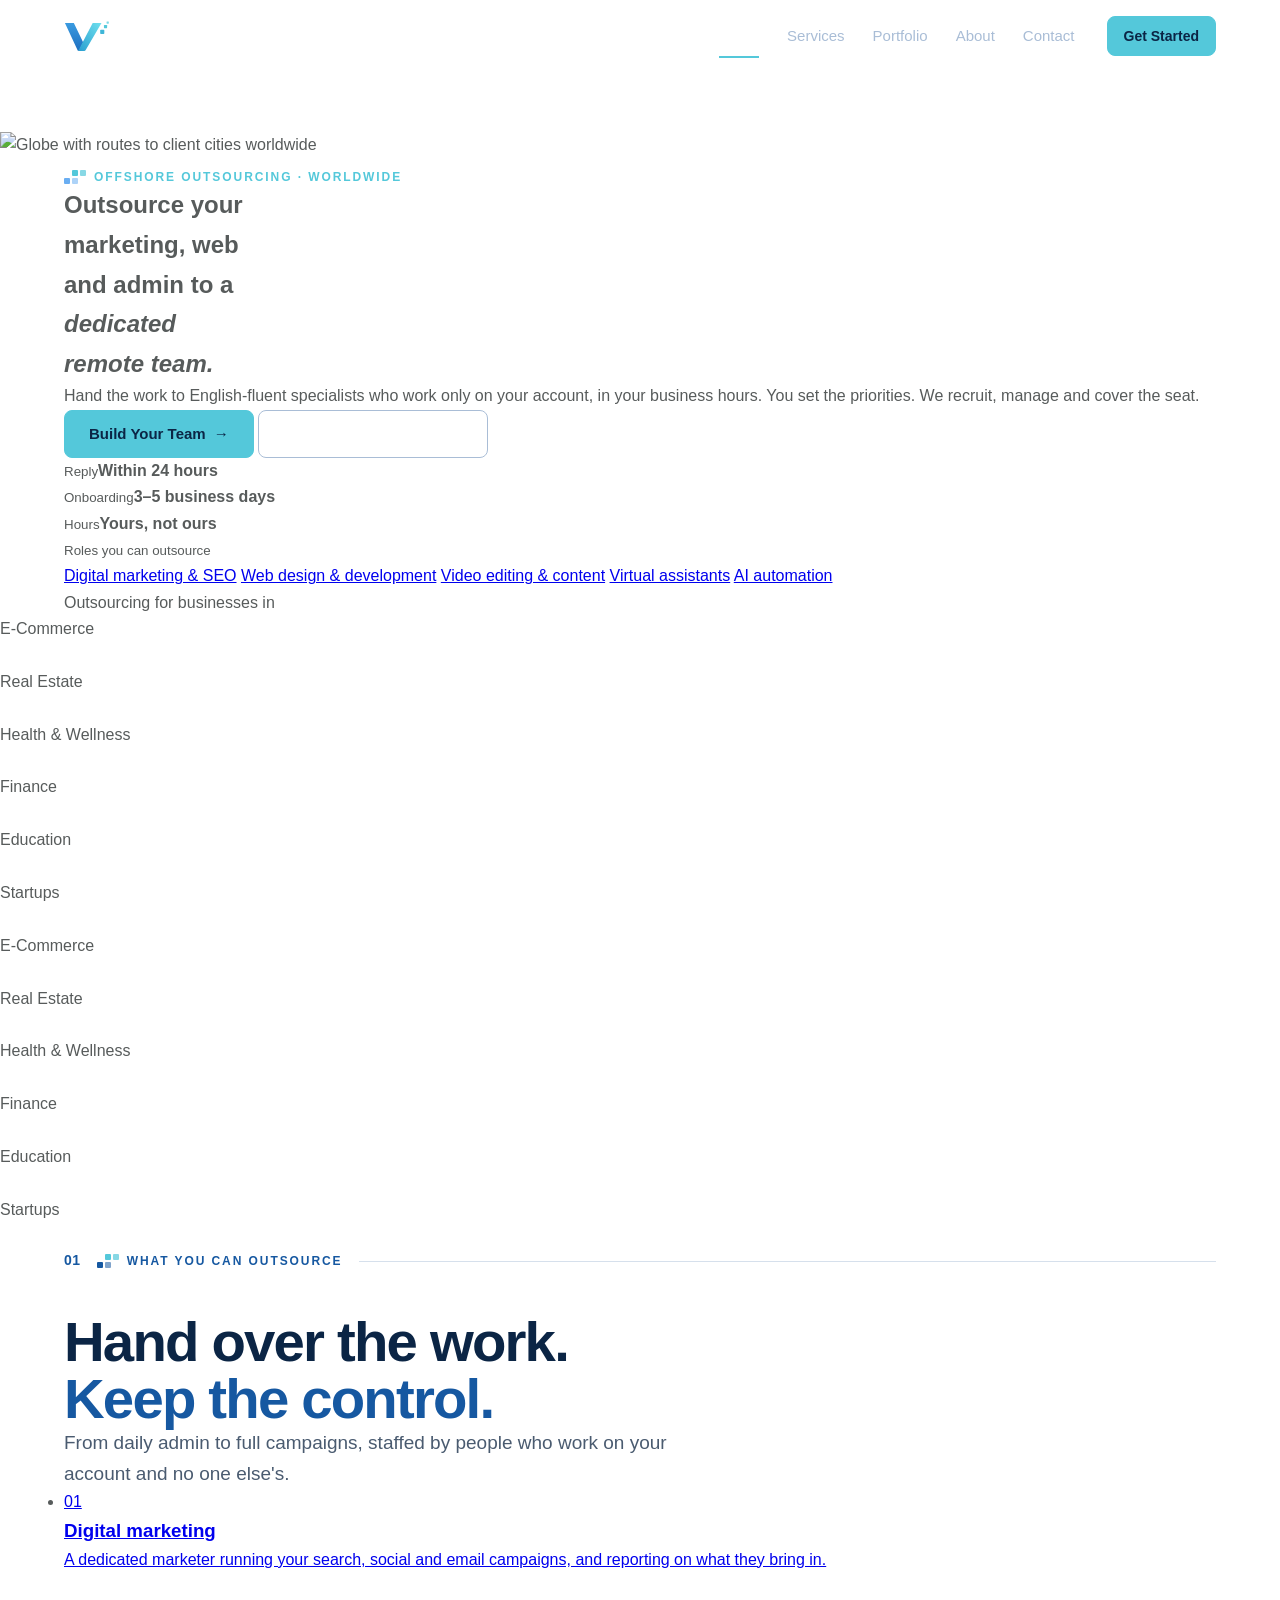
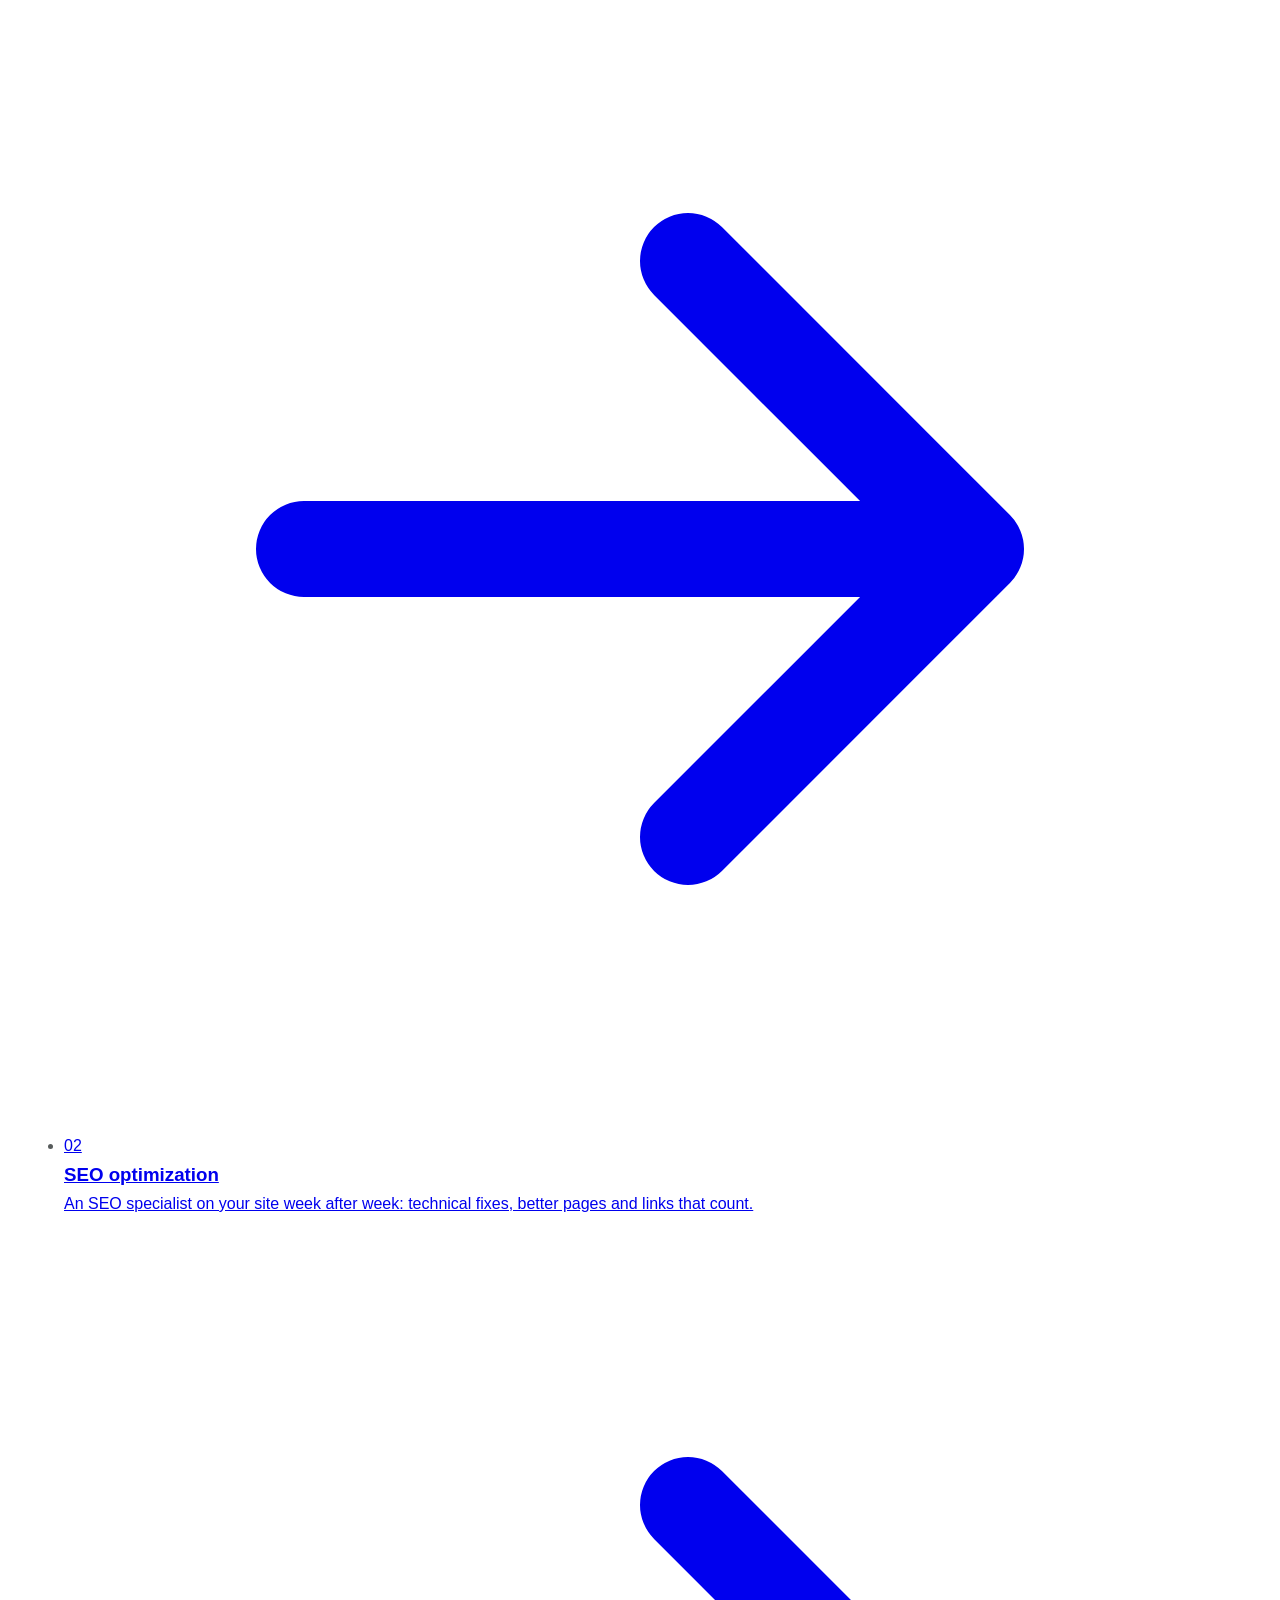
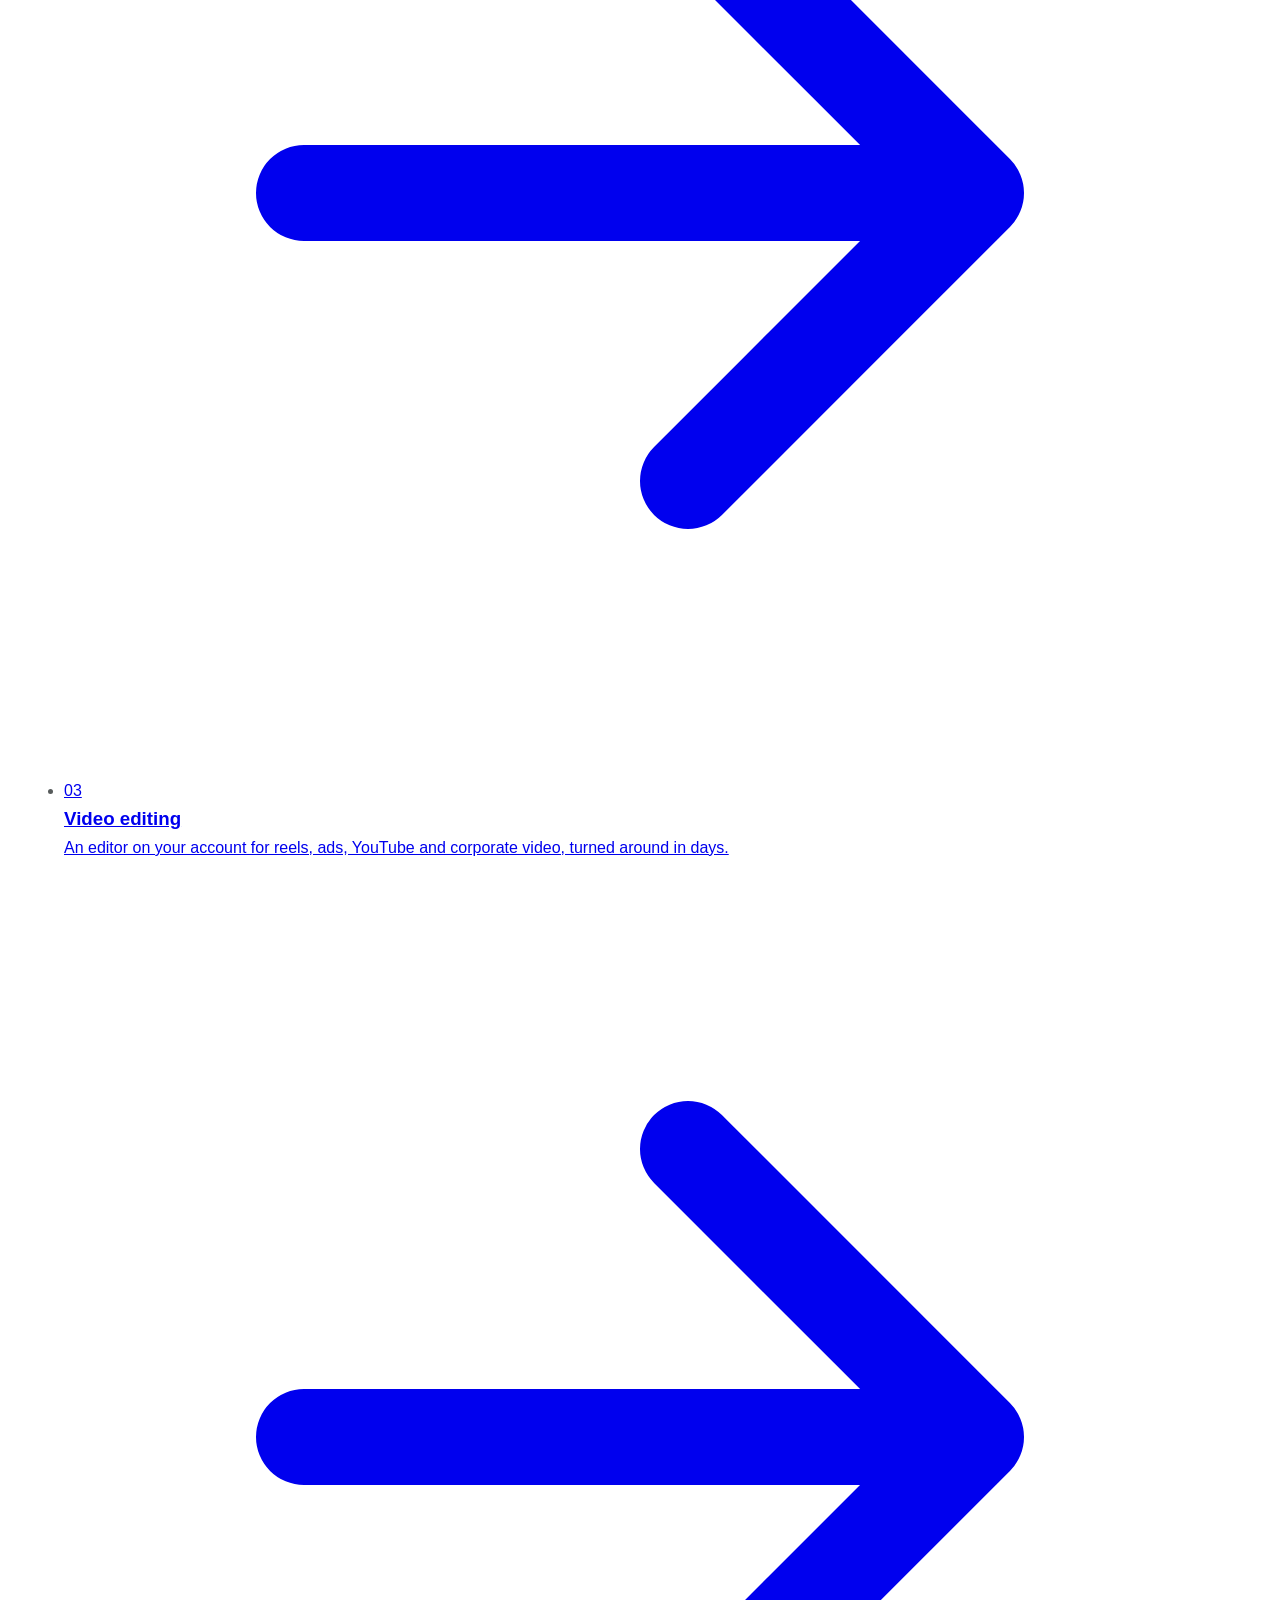
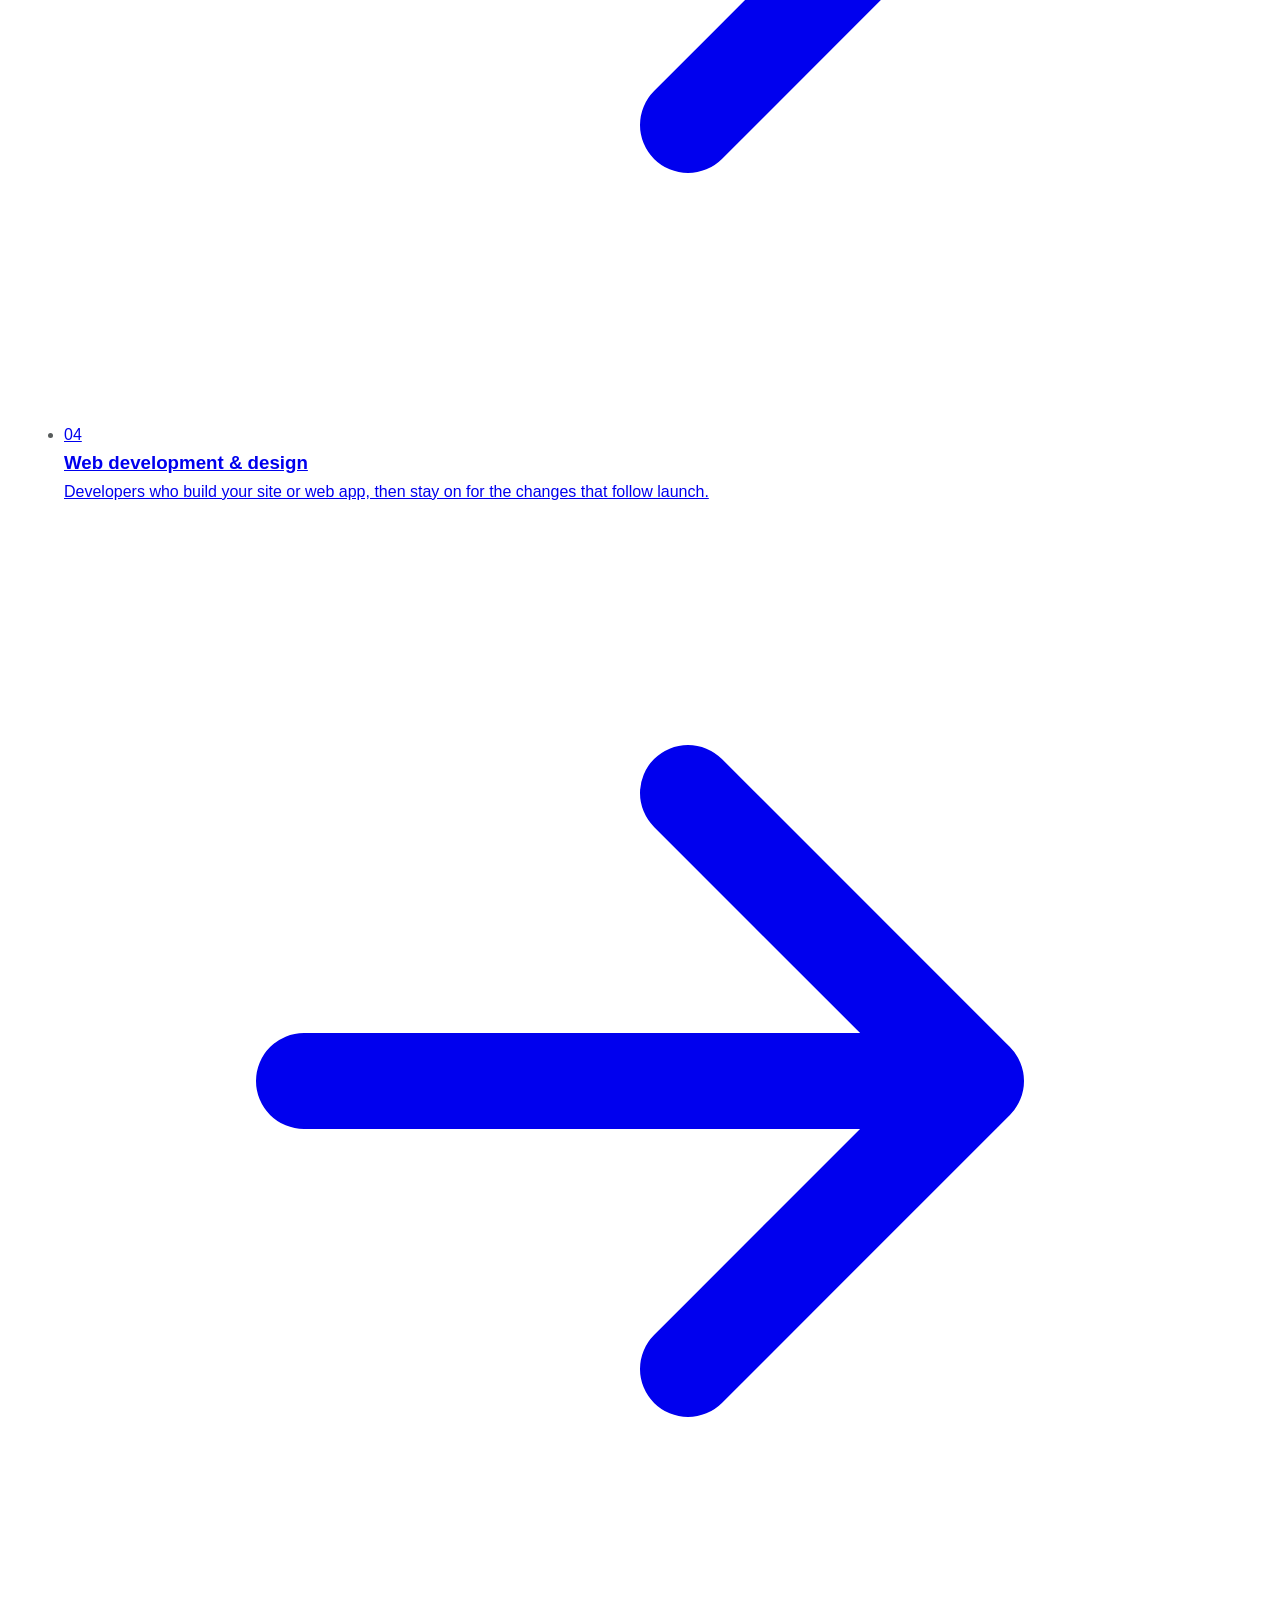
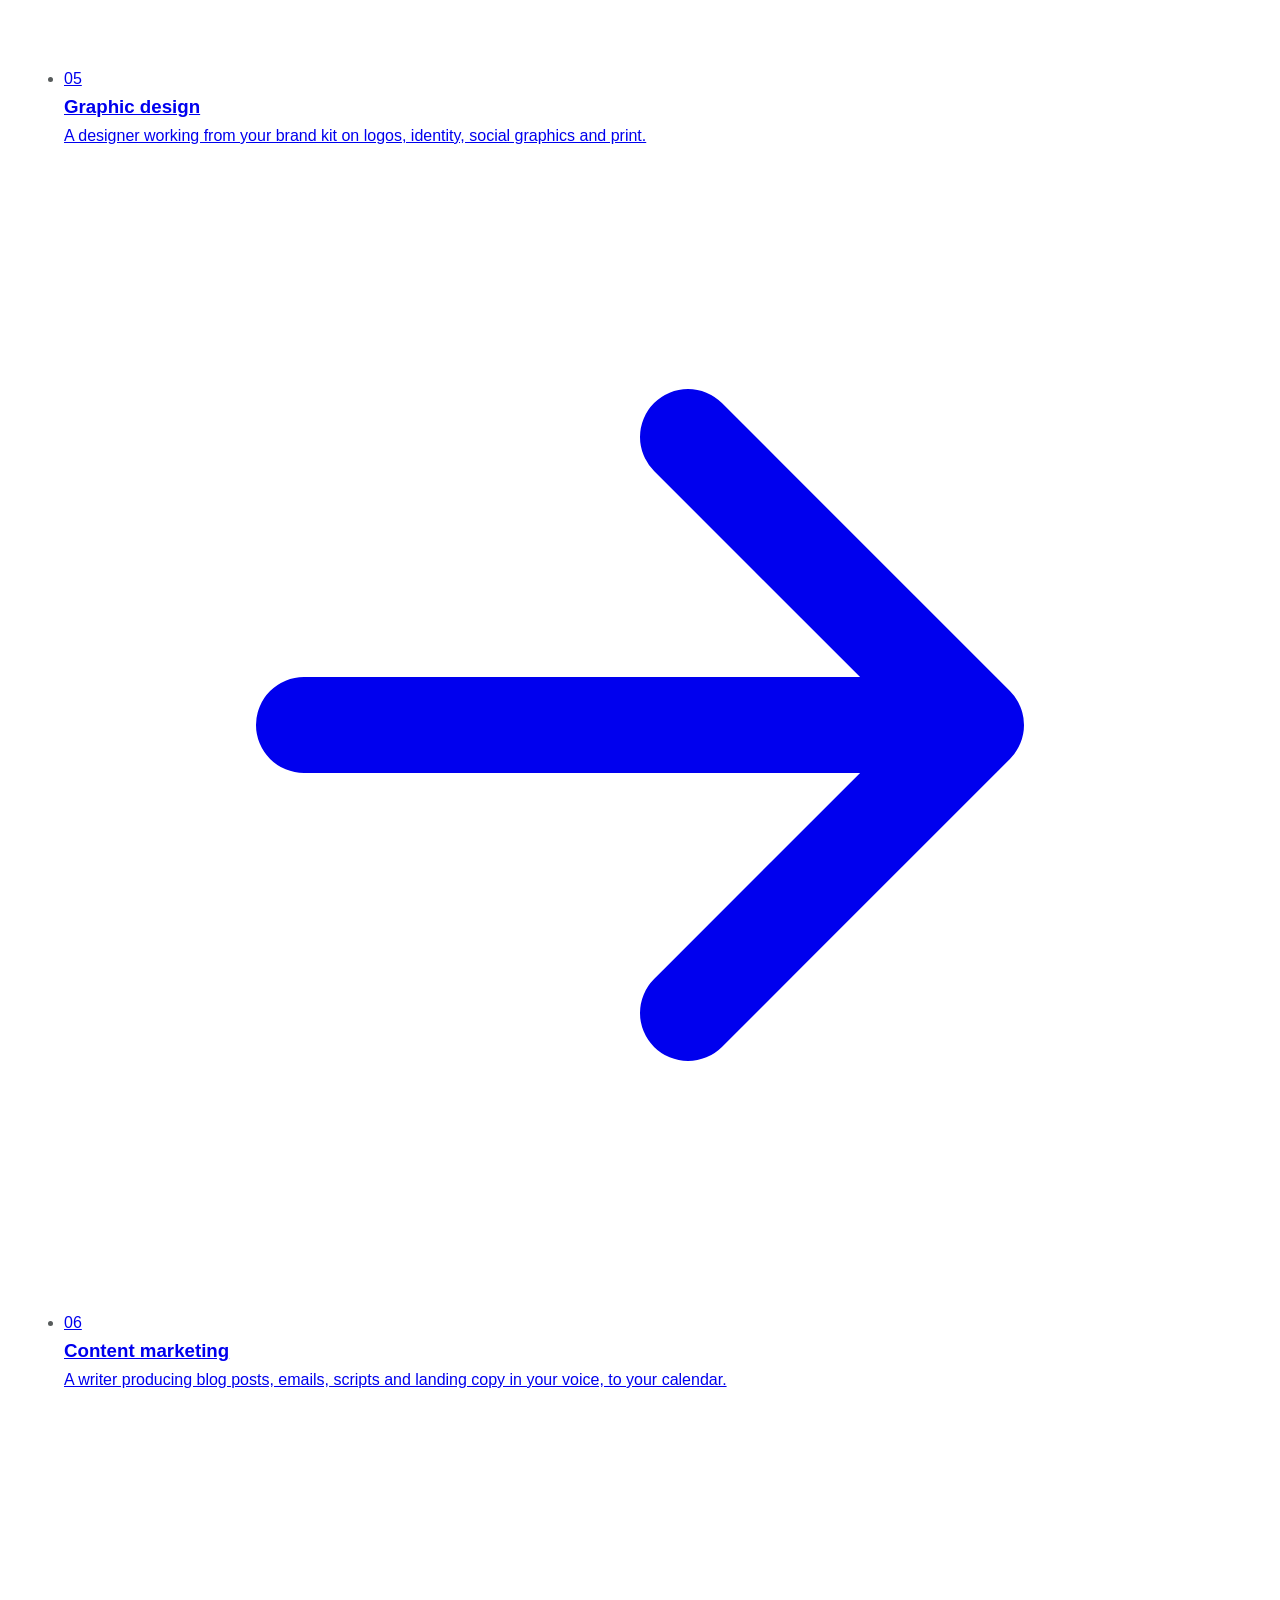
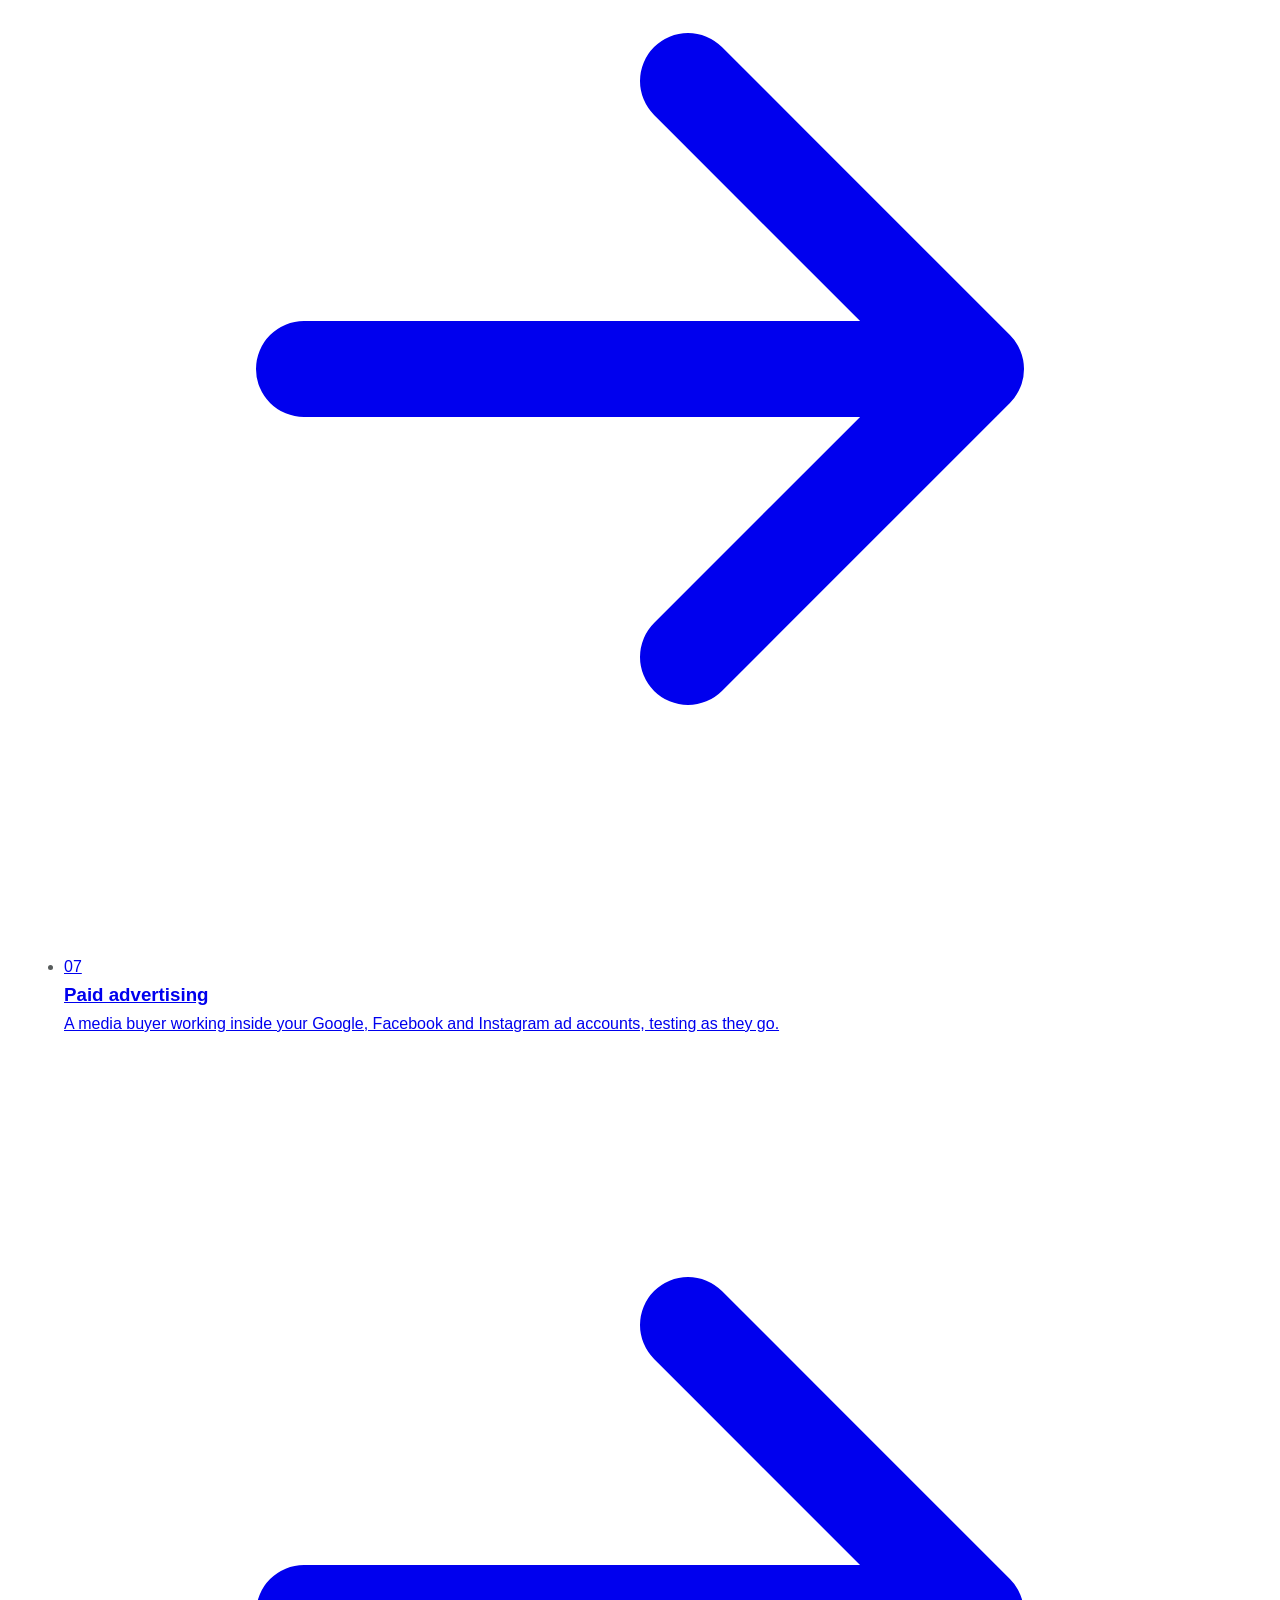
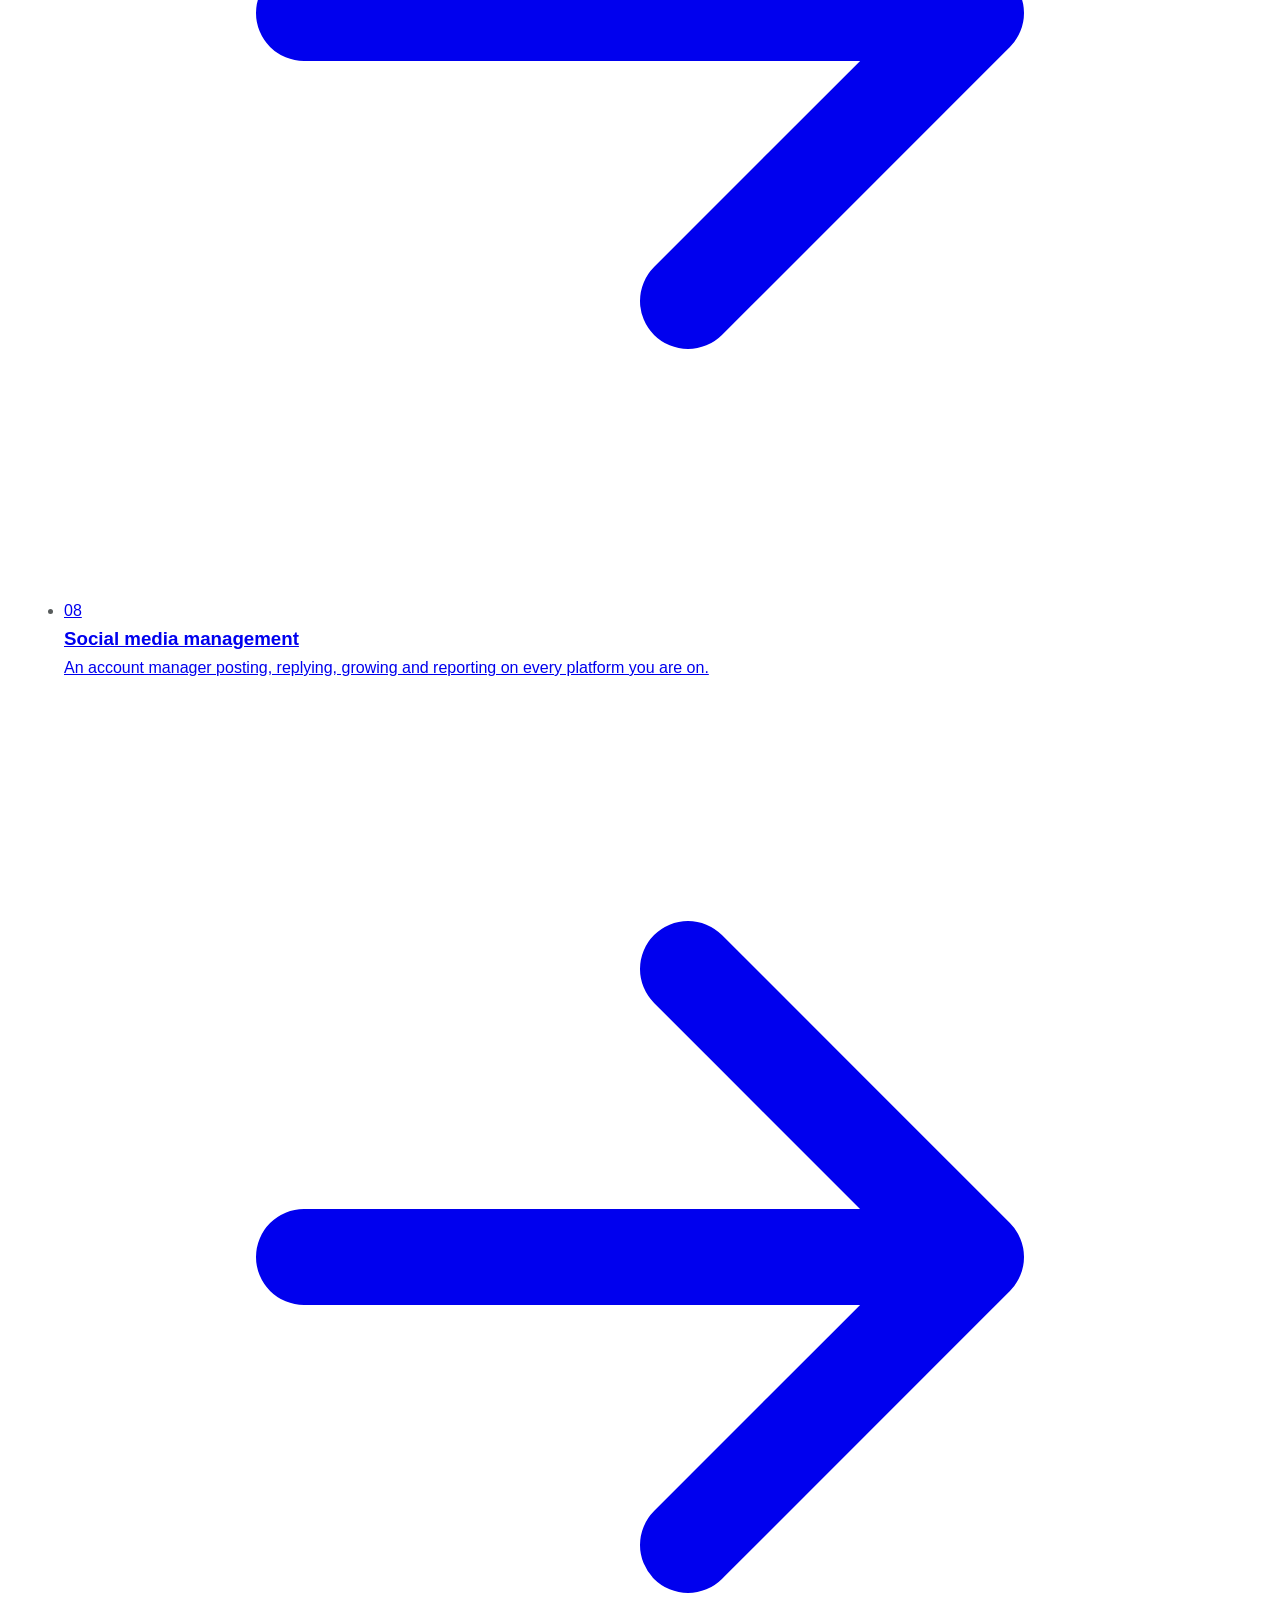
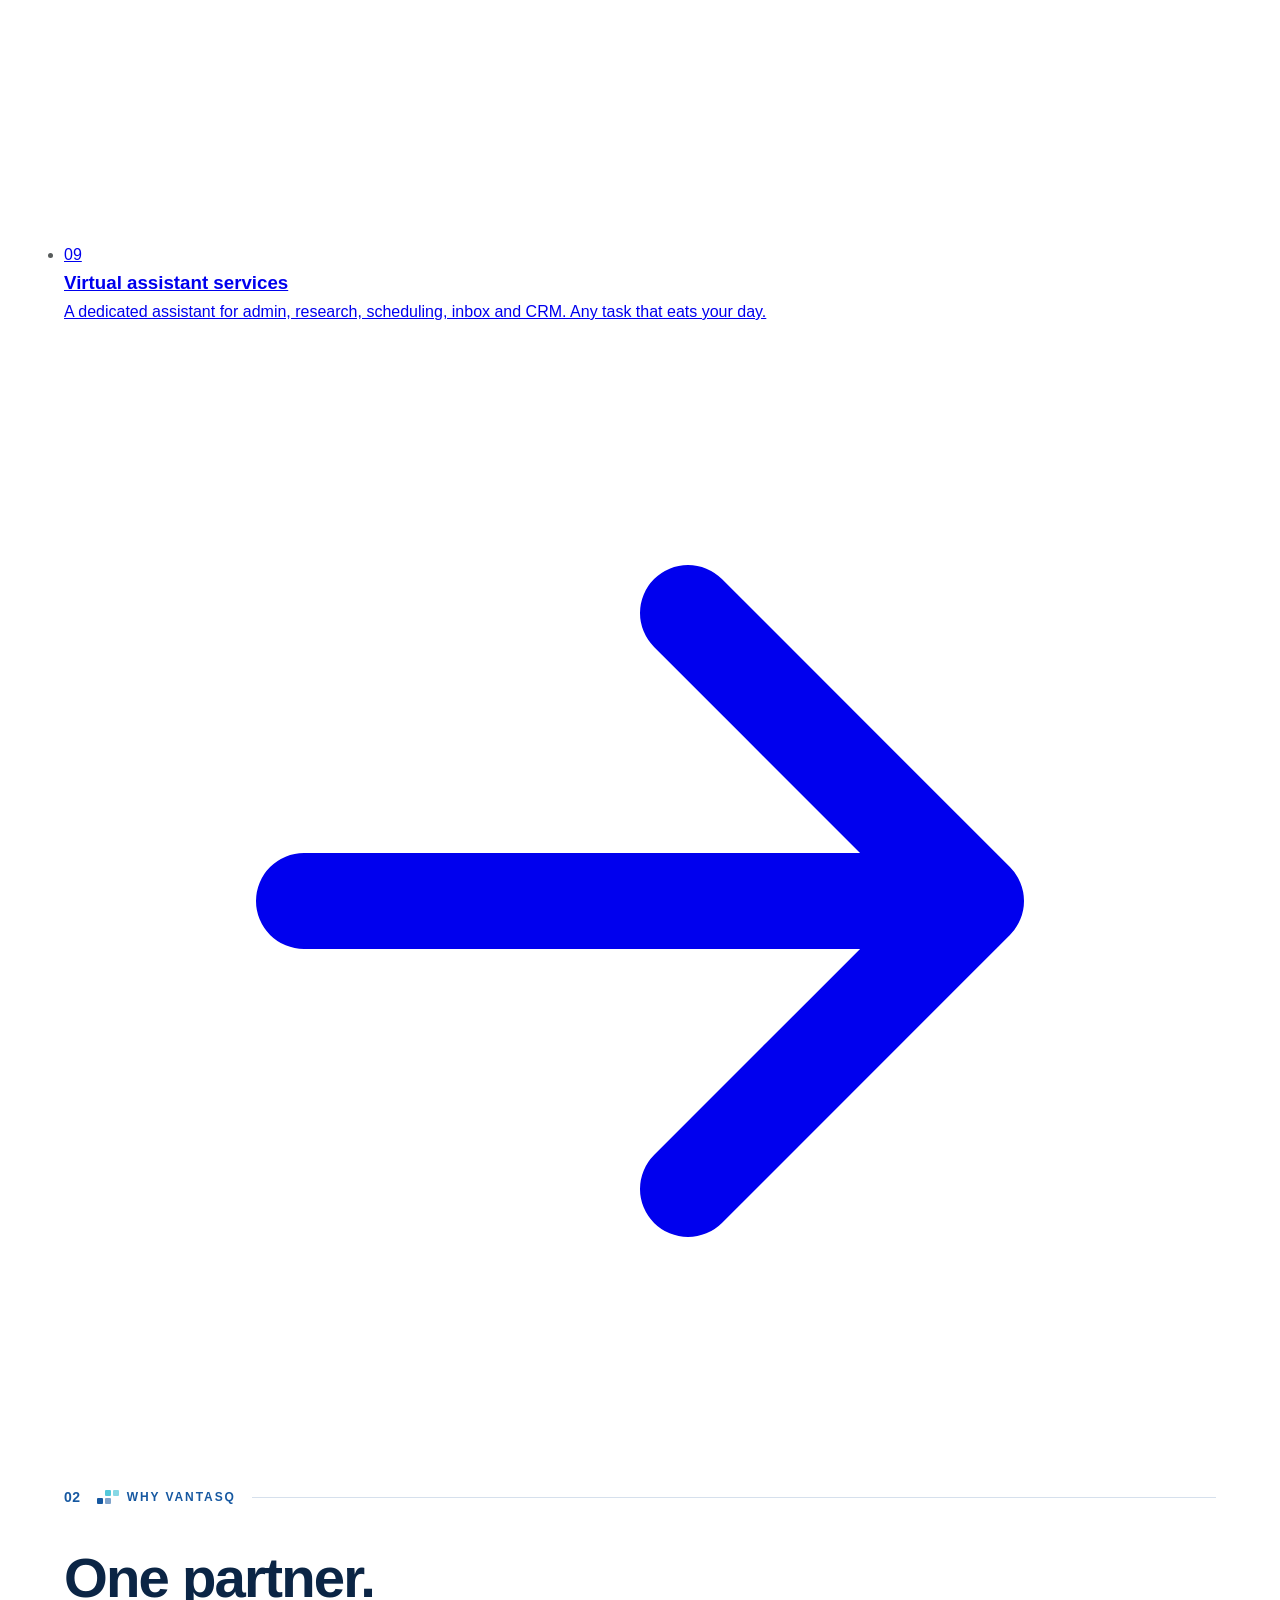
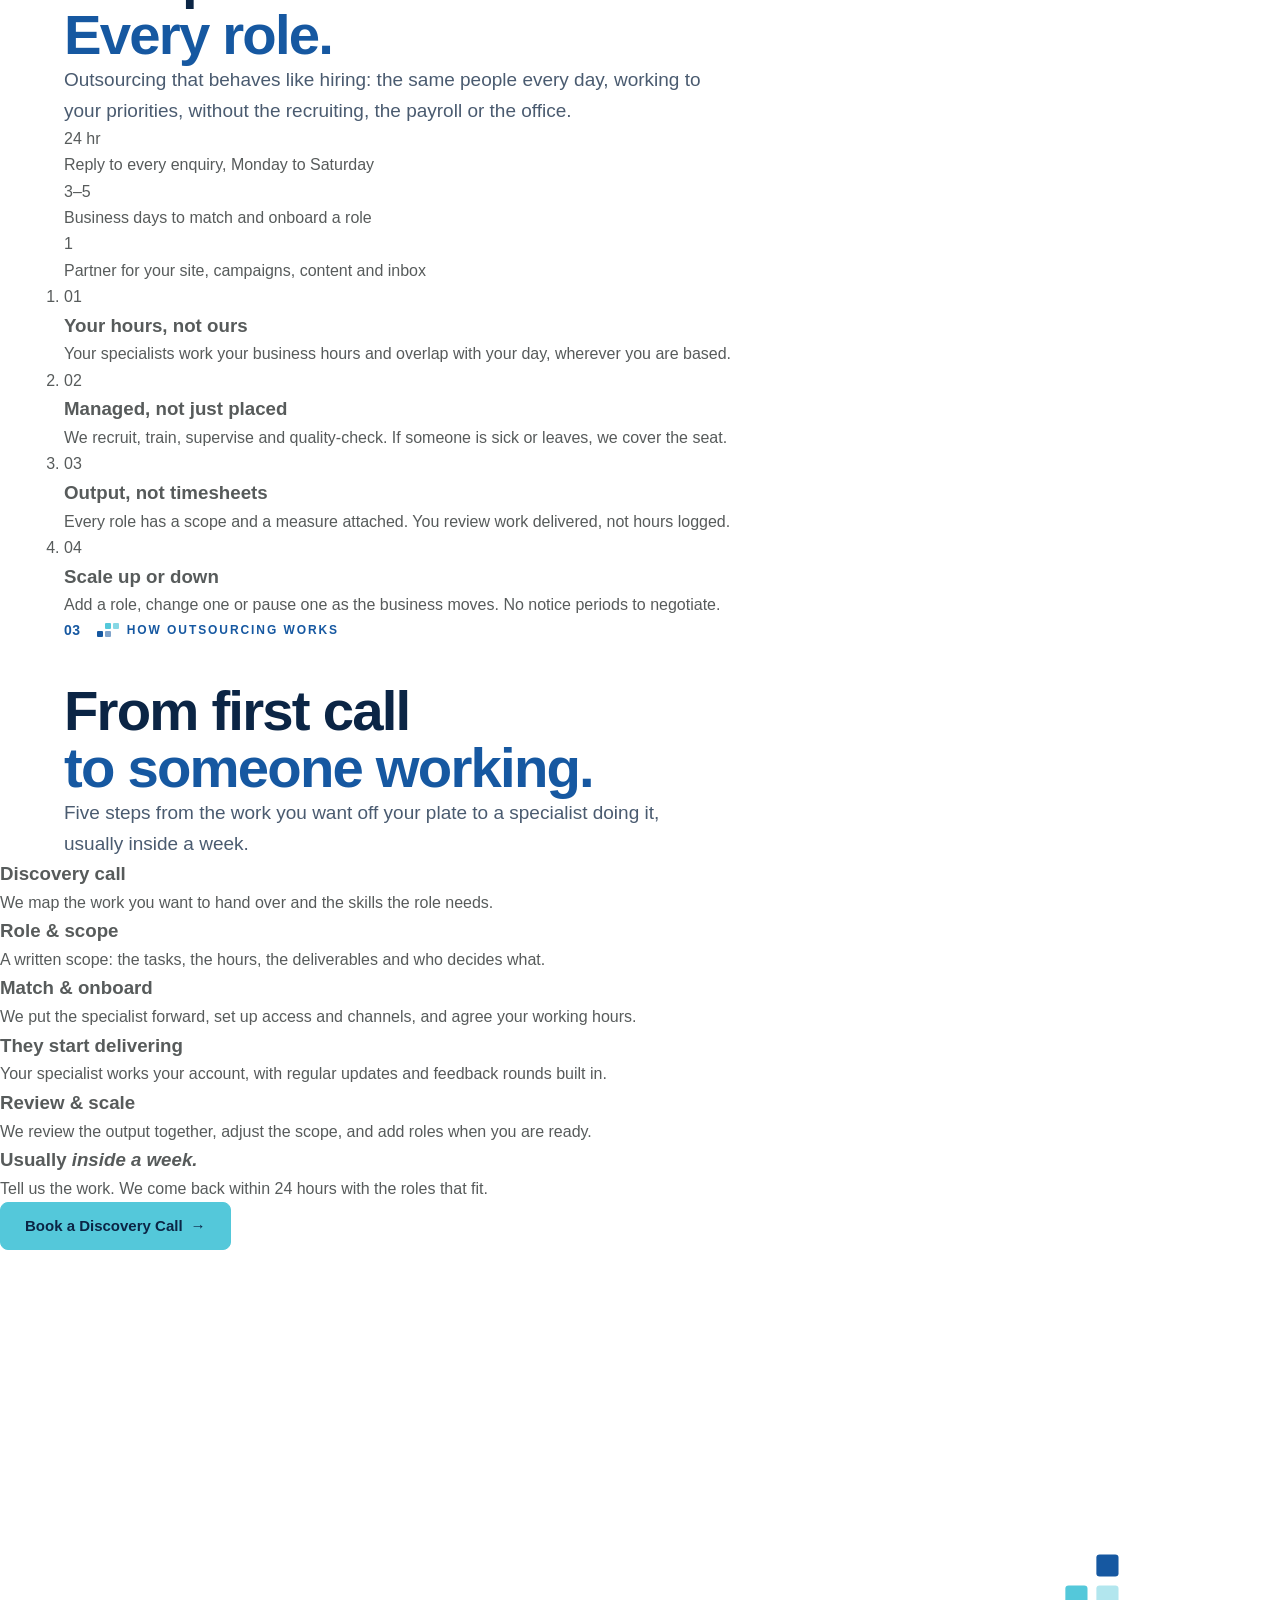
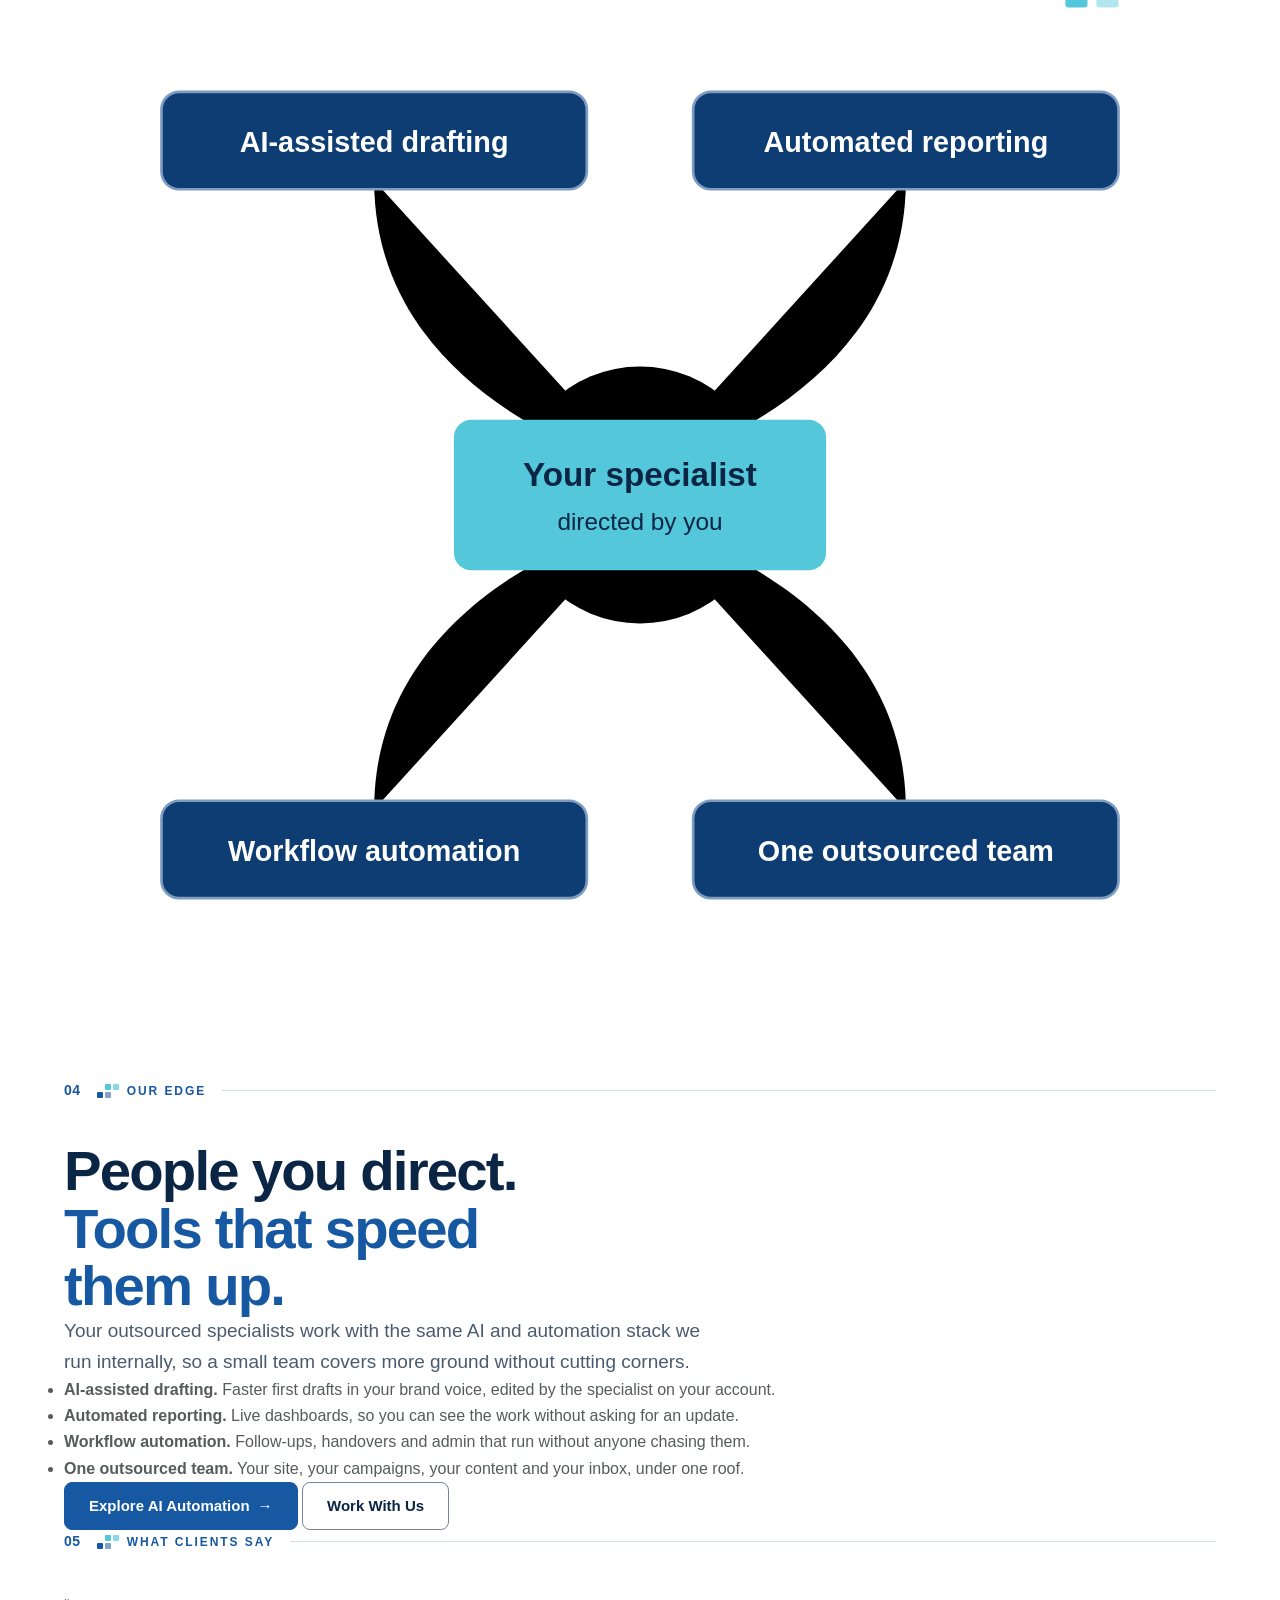
==== commit 5fd7b860: "content: stop naming the philippines anywhere on the site Removes every mention of the Philippines, " ====
--- a/public/index.html
+++ b/public/index.html
@@ -22,8 +22,8 @@
       document.head.appendChild(s);
     });
   </script>
-  <title>Outsource Marketing, Web &amp; Admin to the Philippines | Vantasq</title>
-  <meta name="description" content="Outsource marketing, SEO, web design, video and admin to dedicated Philippine specialists. English-fluent, working your hours, recruited and managed by us." />
+  <title>Outsource Marketing, Web &amp; Admin to a Dedicated Team | Vantasq</title>
+  <meta name="description" content="Outsource marketing, SEO, web design, video and admin to dedicated specialists. English-fluent, working your hours, recruited and managed by us." />
   <link rel="canonical" href="https://vantasq.com/" />
   <meta name="theme-color" content="#1658a1" />
 
@@ -31,26 +31,26 @@
   <meta property="og:type" content="website" />
   <meta property="og:site_name" content="Vantasq" />
   <meta property="og:url" content="https://vantasq.com/" />
-  <meta property="og:title" content="Outsource Marketing, Web &amp; Admin to the Philippines | Vantasq" />
-  <meta property="og:description" content="Outsource marketing, SEO, web design, video and admin to dedicated Philippine specialists. English-fluent, working your hours, recruited and managed by us." />
+  <meta property="og:title" content="Outsource Marketing, Web &amp; Admin to a Dedicated Team | Vantasq" />
+  <meta property="og:description" content="Outsource marketing, SEO, web design, video and admin to dedicated specialists. English-fluent, working your hours, recruited and managed by us." />
   <meta property="og:image" content="https://vantasq.com/assets/og-image.jpg" />
   <meta property="og:image:width" content="1200" />
   <meta property="og:image:height" content="630" />
-  <meta property="og:image:alt" content="Vantasq — outsourcing partner in the Philippines" />
+  <meta property="og:image:alt" content="Vantasq — dedicated outsourcing partner" />
   <meta property="og:locale" content="en_US" />
   <meta name="twitter:card" content="summary_large_image" />
-  <meta name="twitter:title" content="Outsource Marketing, Web &amp; Admin to the Philippines | Vantasq" />
-  <meta name="twitter:description" content="Outsource marketing, SEO, web design, video and admin to dedicated Philippine specialists. English-fluent, working your hours, recruited and managed by us." />
+  <meta name="twitter:title" content="Outsource Marketing, Web &amp; Admin to a Dedicated Team | Vantasq" />
+  <meta name="twitter:description" content="Outsource marketing, SEO, web design, video and admin to dedicated specialists. English-fluent, working your hours, recruited and managed by us." />
   <meta name="twitter:image" content="https://vantasq.com/assets/og-image.jpg" />
-  <meta name="twitter:image:alt" content="Vantasq — outsourcing partner in the Philippines" />
+  <meta name="twitter:image:alt" content="Vantasq — dedicated outsourcing partner" />
   <link rel="icon" href="favicon.ico" sizes="48x48" />
   <link rel="icon" type="image/svg+xml" href="assets/icon.svg" />
   <link rel="apple-touch-icon" href="assets/apple-touch-icon.png" />
   <!-- The headline face, fetched alongside the CSS instead of after it. -->
   <link rel="preload" href="assets/fonts/montserrat-latin.woff2" as="font" type="font/woff2" crossorigin />
-  <link rel="stylesheet" href="assets/styles/main.css?v=20261029" />
-  <link rel="stylesheet" href="assets/styles/home-page.css?v=20261029" />
-  <link rel="stylesheet" href="assets/styles/contact-block.css?v=20261029" />
+  <link rel="stylesheet" href="assets/styles/main.css?v=20261029b" />
+  <link rel="stylesheet" href="assets/styles/home-page.css?v=20261029b" />
+  <link rel="stylesheet" href="assets/styles/contact-block.css?v=20261029b" />
 
   <!-- Organization and WebSite for the knowledge panel; the service list
        mirrors #services and the contact form's <select>. -->
@@ -70,11 +70,7 @@
           "height": 512
         },
         "image": "https://vantasq.com/assets/og-image.jpg",
-        "description": "Outsourcing partner based in the Philippines. Vantasq places dedicated, English-fluent marketing, SEO, web design, video and virtual assistant specialists inside client businesses and manages them day to day.",
-        "address": {
-          "@type": "PostalAddress",
-          "addressCountry": "PH"
-        },
+        "description": "Outsourcing partner for growing businesses. Vantasq places dedicated, English-fluent marketing, SEO, web design, video and virtual assistant specialists inside client businesses and manages them day to day.",
         "areaServed": "Worldwide",
         "knowsLanguage": "English",
         "email": "info@vantasq.com",
@@ -117,8 +113,8 @@
         "@type": "WebPage",
         "@id": "https://vantasq.com/#webpage",
         "url": "https://vantasq.com/",
-        "name": "Outsource Marketing, Web & Admin to the Philippines | Vantasq",
-        "description": "Outsource marketing, SEO, web design, video and admin to dedicated Philippine specialists. English-fluent, working your hours, recruited and managed by us.",
+        "name": "Outsource Marketing, Web & Admin to a Dedicated Team | Vantasq",
+        "description": "Outsource marketing, SEO, web design, video and admin to dedicated specialists. English-fluent, working your hours, recruited and managed by us.",
         "inLanguage": "en",
         "isPartOf": { "@id": "https://vantasq.com/#website" },
         "about": { "@id": "https://vantasq.com/#organization" },
@@ -228,22 +224,22 @@
          before any script runs. main.js swaps in the live WebGL globe once the
          page has loaded (hero-globe.js); without WebGL the poster stays. -->
     <div class="hero-globe" data-globe="hero" aria-hidden="true">
-      <img class="globe-poster" src="assets/images/globe-poster.svg?v=20261029" alt="Globe with routes from Manila to client cities worldwide" width="1000" height="1000" fetchpriority="high" />
+      <img class="globe-poster" src="assets/images/globe-poster.svg?v=20261029b" alt="Globe with routes to client cities worldwide" width="1000" height="1000" fetchpriority="high" />
       <canvas></canvas>
       <div class="globe-labels"></div>
     </div>
 
     <div class="hero-copy">
       <div class="container" data-hero-copy>
-        <p class="eyebrow hero-in"><span class="px" aria-hidden="true"><i></i><i></i><i></i><i></i></span>Offshore outsourcing · Philippines</p>
+        <p class="eyebrow hero-in"><span class="px" aria-hidden="true"><i></i><i></i><i></i><i></i></span>Offshore outsourcing · Worldwide</p>
         <h1 class="hero-title">
           <span class="ln"><span>Outsource your</span></span>
           <span class="ln"><span>marketing, web</span></span>
           <span class="ln"><span>and admin to a</span></span>
           <span class="ln"><span><em>dedicated</em></span></span>
-          <span class="ln"><span><em>Philippine team.</em></span></span>
+          <span class="ln"><span><em>remote team.</em></span></span>
         </h1>
-        <p class="hero-desc">Hand the work to English-fluent specialists in the Philippines who work only on your account, in your business hours. You set the priorities. We recruit, manage and cover the seat.</p>
+        <p class="hero-desc">Hand the work to English-fluent specialists who work only on your account, in your business hours. You set the priorities. We recruit, manage and cover the seat.</p>
         <div class="acts">
           <a href="#contact" class="btn btn-cyan">Build Your Team <span class="arr" aria-hidden="true">→</span></a>
           <a href="#services" class="btn btn-outline-white">What You Can Outsource</a>
@@ -480,7 +476,7 @@
     <div class="container cta-grid">
       <div class="cta-copy">
         <p class="eyebrow"><span class="px" aria-hidden="true"><i></i><i></i><i></i><i></i></span>Ready to start</p>
-        <h2 class="cta-title" data-reveal="lines"><span class="ln"><span>Build your team</span></span><span class="ln"><span><em>in the Philippines.</em></span></span></h2>
+        <h2 class="cta-title" data-reveal="lines"><span class="ln"><span>Build your team</span></span><span class="ln"><span><em>without the hiring.</em></span></span></h2>
         <p>One specialist or a full outsourced department. We match, onboard and manage. You direct the work.</p>
         <div class="acts">
           <a href="#contact" class="btn btn-cyan">Book a Free Consultation <span class="arr" aria-hidden="true">→</span></a>
@@ -488,7 +484,7 @@
         </div>
       </div>
       <div class="cta-globe" data-globe="cta" data-reveal aria-hidden="true">
-        <img class="globe-poster" src="assets/images/globe-poster.svg?v=20261029" alt="Globe with routes from Manila to client cities worldwide" width="1000" height="1000" loading="lazy" />
+        <img class="globe-poster" src="assets/images/globe-poster.svg?v=20261029b" alt="Globe with routes to client cities worldwide" width="1000" height="1000" loading="lazy" />
         <canvas></canvas>
       </div>
     </div>
@@ -573,7 +569,7 @@
               <div class="f-logo-name">VANTASQ</div>
             </div>
           </div>
-          <p>An outsourcing partner in the Philippines, placing dedicated marketing, design, video and admin specialists inside growing businesses.</p>
+          <p>An outsourcing partner placing dedicated marketing, design, video and admin specialists inside growing businesses.</p>
         </div>
 
         <div class="f-col">
@@ -623,7 +619,7 @@
   </footer>
 
 <!-- ─── SCRIPTS ─────────────────────────────────────────────────── -->
-<script src="assets/scripts/main.js?v=20261029"></script>
+<script src="assets/scripts/main.js?v=20261029b"></script>
 
 </body>
 </html>
